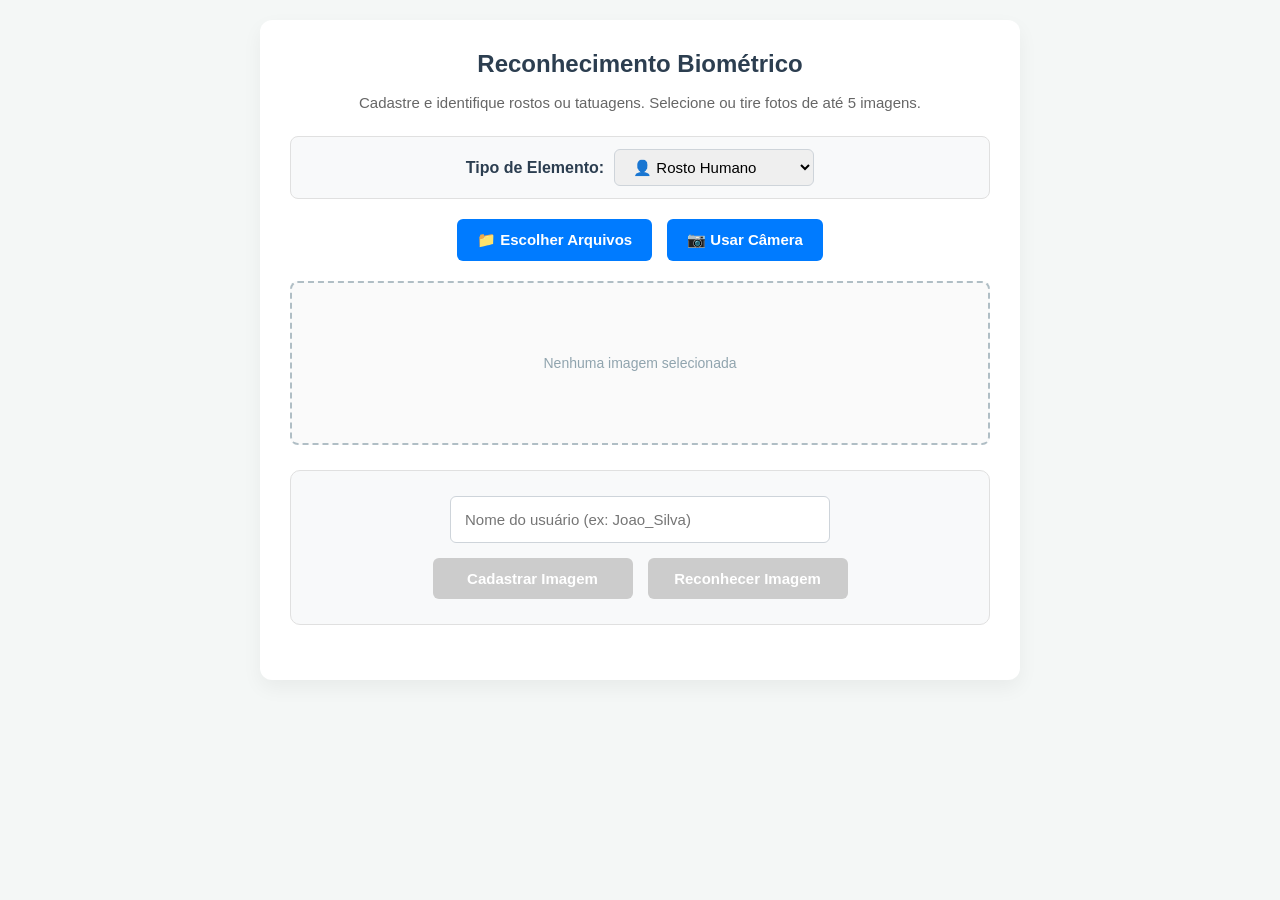
==== index.html @ 61e36433 "Update index.html" ====
<!DOCTYPE html>
<html lang="pt-BR">
<head>
    <meta charset="UTF-8">
    <meta name="viewport" content="width=device-width, initial-scale=1.0">
    <title>Sistema Biométrico Multimodal</title>
    <style>
        :root {
            --bg-color: #f4f7f6;
            --card-bg: #ffffff;
            --primary-color: #007BFF;
            --primary-hover: #0056b3;
            --success-color: #28a745;
            --success-hover: #218838;
            --info-color: #17a2b8;
            --info-hover: #138496;
            --text-color: #333333;
            --border-color: #e0e0e0;
        }

        body {
            font-family: 'Segoe UI', Tahoma, Geneva, Verdana, sans-serif;
            background-color: var(--bg-color);
            color: var(--text-color);
            margin: 0;
            padding: 20px;
            display: flex;
            justify-content: center;
        }

        .main-container {
            background-color: var(--card-bg);
            max-width: 700px;
            width: 100%;
            padding: 30px;
            border-radius: 12px;
            box-shadow: 0 8px 20px rgba(0,0,0,0.05);
            text-align: center;
        }

        h1 {
            margin-top: 0;
            color: #2c3e50;
            font-size: 24px;
        }

        .subtitle {
            color: #666;
            margin-bottom: 25px;
            font-size: 15px;
        }

        .seletor-container {
            margin-bottom: 20px;
            background-color: #f8f9fa;
            padding: 12px;
            border-radius: 8px;
            border: 1px solid var(--border-color);
            display: flex;
            align-items: center;
            justify-content: center;
            gap: 10px;
        }

        .seletor-container label {
            font-weight: 600;
            color: #2c3e50;
        }

        #selectTipo {
            padding: 8px 14px;
            font-size: 15px;
            border-radius: 6px;
            border: 1px solid #ced4da;
            outline: none;
            cursor: pointer;
        }

        .botoes-container {
            margin: 20px 0;
            display: flex;
            justify-content: center;
            gap: 15px;
        }

        #previewContainer {
            margin: 20px 0;
            min-height: 120px;
            display: flex;
            flex-wrap: wrap; 
            justify-content: center;
            align-items: center;
            gap: 15px; 
            border: 2px dashed #b0bec5;
            border-radius: 8px;
            padding: 20px;
            background-color: #fafafa;
            transition: all 0.3s ease;
        }

        #textoPreview {
            color: #90a4ae;
            font-size: 14px;
        }

        .preview-wrapper {
            position: relative;
            display: inline-block;
        }

        .preview-img {
            width: 100px;
            height: 100px;
            object-fit: cover;
            border-radius: 8px;
            box-shadow: 0 4px 8px rgba(0,0,0,0.1);
            border: 2px solid white;
        }

        .btn-remover {
            position: absolute;
            top: -10px;
            right: -10px;
            background-color: #e74c3c;
            color: white;
            border: none;
            border-radius: 50%;
            width: 26px;
            height: 26px;
            cursor: pointer;
            font-weight: bold;
            font-size: 12px;
            display: flex;
            align-items: center;
            justify-content: center;
            box-shadow: 0 2px 5px rgba(0,0,0,0.2);
            transition: transform 0.2s;
        }

        .btn-remover:hover {
            transform: scale(1.1);
            background-color: #c0392b;
        }

        button {
            padding: 12px 20px;
            font-size: 15px;
            font-weight: 600;
            cursor: pointer;
            border: none;
            border-radius: 6px;
            transition: background-color 0.3s, transform 0.1s;
        }

        button:active {
            transform: translateY(1px);
        }

        button:disabled {
            background-color: #cccccc !important;
            cursor: not-allowed;
            transform: none;
            box-shadow: none;
        }

        .btn-estilizado, .btn-primario {
            background-color: var(--primary-color);
            color: white;
        }

        .btn-estilizado:hover, .btn-primario:hover {
            background-color: var(--primary-hover);
        }

        .btn-secundario {
            background-color: #95a5a6;
            color: white;
        }

        .btn-secundario:hover {
            background-color: #7f8c8d;
        }

        .acoes-container {
            margin: 25px 0;
            display: flex;
            flex-direction: column;
            align-items: center;
            gap: 15px;
            background-color: #f8f9fa;
            padding: 25px;
            border-radius: 10px;
            border: 1px solid var(--border-color);
        }

        #inputIdentificador {
            padding: 14px;
            font-size: 15px;
            border: 1px solid #ced4da;
            border-radius: 6px;
            width: 90%;
            max-width: 350px;
            outline: none;
            transition: border-color 0.2s;
        }

        #inputIdentificador:focus {
            border-color: var(--primary-color);
            box-shadow: 0 0 0 3px rgba(0, 123, 255, 0.1);
        }

        .botoes-acao {
            display: flex;
            gap: 15px;
            width: 100%;
            justify-content: center;
            flex-wrap: wrap;
        }

        .btn-cadastrar {
            background-color: var(--success-color);
            color: white;
            flex: 1;
            min-width: 160px;
            max-width: 200px;
        }

        .btn-cadastrar:hover:not(:disabled) {
            background-color: var(--success-hover);
        }

        .btn-analisar {
            background-color: var(--info-color);
            color: white;
            flex: 1;
            min-width: 160px;
            max-width: 200px;
        }

        .btn-analisar:hover:not(:disabled) {
            background-color: var(--info-hover);
        }

        .card-hidden {
            display: none !important;
        }

        #cameraContainer {
            margin: 20px auto;
            border: 1px solid var(--border-color);
            padding: 15px;
            border-radius: 10px;
            background-color: #fff;
            box-shadow: 0 4px 12px rgba(0,0,0,0.05);
        }

        #videoElement {
            width: 100%;
            max-width: 450px;
            border-radius: 8px;
            background-color: #000;
        }

        .camera-actions {
            margin-top: 15px;
            display: flex;
            gap: 10px;
            justify-content: center;
        }

        #resultado {
            margin-top: 25px;
            text-align: left; 
            display: flex;
            flex-direction: column;
            gap: 12px;
        }

        .loading-text {
            text-align: center;
            color: var(--primary-color);
            font-weight: bold;
            animation: pulse 1.5s infinite;
        }

        @keyframes pulse {
            0% { opacity: 0.6; }
            50% { opacity: 1; }
            100% { opacity: 0.6; }
        }

        .resultado-item {
            padding: 16px;
            border-radius: 8px;
            border: 1px solid var(--border-color);
            background-color: #fff;
            box-shadow: 0 2px 4px rgba(0,0,0,0.02);
            font-size: 14px;
            line-height: 1.5;
        }

        .resultado-header {
            font-weight: bold;
            font-size: 15px;
            margin-bottom: 8px;
            padding-bottom: 8px;
            border-bottom: 1px solid rgba(0,0,0,0.05);
        }

        .highlight-text {
            background-color: #e9ecef;
            padding: 2px 6px;
            border-radius: 4px;
            font-family: monospace;
            font-weight: bold;
            color: #2c3e50;
        }

        .sucesso { 
            background-color: #f2fdf4; 
            border-left: 6px solid var(--success-color); 
        }

        .sucesso .resultado-header { color: var(--success-color); }

        .falha { 
            background-color: #fffcf2; 
            border-left: 6px solid #ffc107; 
        }

        .falha .resultado-header { color: #d39e00; }

        .erro { 
            background-color: #fff5f5; 
            border-left: 6px solid #e74c3c; 
        }

        .erro .resultado-header { color: #c0392b; }
    </style>
</head>
<body>
    <div class="main-container">
        <h1>Reconhecimento Biométrico</h1>
        <p class="subtitle">Cadastre e identifique rostos ou tatuagens. Selecione ou tire fotos de até 5 imagens.</p>
        
        <div class="seletor-container">
            <label for="selectTipo">Tipo de Elemento:</label>
            <select id="selectTipo">
                <option value="rosto">👤 Rosto Humano</option>
                <option value="tatuagem">🎨 Tatuagem / Padrão</option>
            </select>
        </div>

        <input type="file" id="imagemInput" accept="image/*" multiple style="display: none;">
        
        <div class="botoes-container">
            <button class="btn-estilizado" onclick="document.getElementById('imagemInput').click()">
                📁 Escolher Arquivos
            </button>
            <button id="btnAbrirCamera" class="btn-estilizado">
                📷 Usar Câmera
            </button>
        </div>

        <div id="cameraContainer" class="card-hidden">
            <video id="videoElement" autoplay playsinline></video>
            <div class="camera-actions">
                <button id="btnCapturar" class="btn-primario">Tirar Foto</button>
                <button id="btnFecharCamera" class="btn-secundario">Cancelar</button>
            </div>
            <canvas id="canvasElement" style="display: none;"></canvas>
        </div>
        
        <div id="previewContainer">
            <span id="textoPreview">Nenhuma imagem selecionada</span>
        </div>
        
        <div class="acoes-container">
            <input type="text" id="inputIdentificador" placeholder="Nome do usuário (ex: Joao_Silva)">
            <div class="botoes-acao">
                <button id="btnCadastrar" class="btn-cadastrar">Cadastrar Imagem</button>
                <button id="btnAnalisar" class="btn-analisar">Reconhecer Imagem</button>
            </div>
        </div>

        <div id="resultado"></div>
    </div>

    <script>
        const BASE_URL = 'https://panoramic-figure-mushroom.ngrok-free.dev';

        const imagemInput = document.getElementById('imagemInput');
        const previewContainer = document.getElementById('previewContainer');
        const btnAnalisar = document.getElementById('btnAnalisar');
        const btnCadastrar = document.getElementById('btnCadastrar');
        const inputIdentificador = document.getElementById('inputIdentificador');
        const resultadoContainer = document.getElementById('resultado');
        const selectTipo = document.getElementById('selectTipo');

        const cameraContainer = document.getElementById('cameraContainer');
        const videoElement = document.getElementById('videoElement');
        const canvasElement = document.getElementById('canvasElement');
        const btnAbrirCamera = document.getElementById('btnAbrirCamera');
        const btnCapturar = document.getElementById('btnCapturar');
        const btnFecharCamera = document.getElementById('btnFecharCamera');

        let imagensSelecionadas = [];
        let streamDeVideo = null;
        const LIMITE_IMAGENS = 5;

        imagemInput.addEventListener('change', (evento) => {
            const arquivos = Array.from(evento.target.files);
            adicionarImagens(arquivos);
            imagemInput.value = ''; 
        });

        function adicionarImagens(novosArquivos) {
            if (imagensSelecionadas.length + novosArquivos.length > LIMITE_IMAGENS) {
                alert(`Você só pode enviar até ${LIMITE_IMAGENS} imagens no total.`);
                const vagasRestantes = LIMITE_IMAGENS - imagensSelecionadas.length;
                novosArquivos = novosArquivos.slice(0, vagasRestantes);
            }
            imagensSelecionadas = [...imagensSelecionadas, ...novosArquivos];
            atualizarInterface();
        }

        if (btnAbrirCamera) {
            btnAbrirCamera.addEventListener('click', async () => {
                try {
                    streamDeVideo = await navigator.mediaDevices.getUserMedia({ video: { facingMode: 'environment' } });
                    videoElement.srcObject = streamDeVideo;
                    cameraContainer.classList.remove('card-hidden');
                    btnAbrirCamera.disabled = true;
                } catch (erro) {
                    alert("Erro ao acessar a câmera. Verifique as permissões do navegador.");
                    console.error(erro);
                }
            });
        }

        if (btnFecharCamera) {
            btnFecharCamera.addEventListener('click', fecharCamera);
        }

        function fecharCamera() {
            if (streamDeVideo) {
                streamDeVideo.getTracks().forEach(track => track.stop());
            }
            cameraContainer.classList.add('card-hidden');
            btnAbrirCamera.disabled = false;
        }

        if (btnCapturar) {
            btnCapturar.addEventListener('click', () => {
                canvasElement.width = videoElement.videoWidth;
                canvasElement.height = videoElement.videoHeight;
                const contexto = canvasElement.getContext('2d');
                contexto.drawImage(videoElement, 0, 0, canvasElement.width, canvasElement.height);
                
                canvasElement.toBlob((blob) => {
                    const arquivoCamera = new File([blob], `foto_camera_${Date.now()}.jpg`, { type: 'image/jpeg' });
                    adicionarImagens([arquivoCamera]);
                    fecharCamera();
                }, 'image/jpeg', 0.9);
            });
        }

        function atualizarInterface() {
            if (imagensSelecionadas.length === 0) {
                previewContainer.innerHTML = '<span id="textoPreview">Nenhuma imagem selecionada</span>';
                btnAnalisar.disabled = true;
                btnCadastrar.disabled = true;
                return;
            }

            btnAnalisar.disabled = false;
            btnCadastrar.disabled = false;
            previewContainer.innerHTML = ''; 
            
            imagensSelecionadas.forEach((arquivo, index) => {
                const wrapper = document.createElement('div');
                wrapper.className = 'preview-wrapper';

                const img = document.createElement('img');
                img.src = URL.createObjectURL(arquivo);
                img.className = 'preview-img';

                const btnRemover = document.createElement('button');
                btnRemover.innerHTML = '✕';
                btnRemover.className = 'btn-remover';
                btnRemover.onclick = () => {
                    imagensSelecionadas.splice(index, 1);
                    atualizarInterface();
                };

                wrapper.appendChild(img);
                wrapper.appendChild(btnRemover);
                previewContainer.appendChild(wrapper);
            });
        }

        function renderizarResultados(dados, acao) {
            resultadoContainer.innerHTML = "";
            dados.resultados.forEach(res => {
                const divItem = document.createElement('div');
                divItem.classList.add('resultado-item');

                if (res.status === "sucesso") {
                    divItem.classList.add('sucesso');
                    if (acao === 'reconhecer') {
                        divItem.innerHTML = `
                            <div class="resultado-header">✅ Elemento Identificado</div>
                            <strong>Arquivo:</strong> ${res.arquivo} <br>
                            <strong>Usuário Correspondente:</strong> <span class="highlight-text">${res.nome_identificado}</span> <br>
                            <small>Métrica de Distância: <strong>${res.distancia.toFixed(4)}</strong> (valores menores indicam maior confiança)</small>
                        `;
                    } else {
                        divItem.innerHTML = `
                            <div class="resultado-header">✅ Cadastro Concluído</div>
                            <strong>Arquivo:</strong> ${res.arquivo} <br>
                            <strong>Status:</strong> ${res.mensagem}
                        `;
                    }
                } else if (res.status === "erro") {
                    divItem.classList.add('erro');
                    divItem.innerHTML = `
                        <div class="resultado-header">⚠️ Erro Operacional</div>
                        <strong>Arquivo:</strong> ${res.arquivo} <br>
                        <strong>Detalhe:</strong> ${res.mensagem}
                    `;
                } else {
                    divItem.classList.add('falha');
                    const razao = res.mensagem || "Nenhuma correspondência biométrica encontrada.";
                    divItem.innerHTML = `
                        <div class="resultado-header">❓ Desconhecido</div>
                        <strong>Arquivo:</strong> ${res.arquivo} <br>
                        <strong>Resultado:</strong> ${razao}
                    `;
                }

                resultadoContainer.appendChild(divItem);
            });
        }

        btnCadastrar.addEventListener('click', async () => {
            const identificador = inputIdentificador.value.trim();
            if (!identificador) {
                alert("Por favor, digite um nome para cadastrar!");
                inputIdentificador.focus();
                return;
            }

            const tipo = selectTipo.value;
            const endpoint = tipo === 'rosto' ? '/api/cadastrar' : '/api/cadastrar-tatuagem';

            btnCadastrar.disabled = true;
            btnAnalisar.disabled = true;
            btnCadastrar.innerText = "Cadastrando...";
            resultadoContainer.innerHTML = `<p class='loading-text'>Cadastrando elemento (${tipo})... por favor, aguarde.</p>`;

            const formData = new FormData();
            formData.append('nome', identificador);
            imagensSelecionadas.forEach(arquivo => formData.append('files', arquivo));

            try {
                const resposta = await fetch(`${BASE_URL}${endpoint}`, { 
                    method: 'POST', 
                    body: formData,
                    headers: { 'ngrok-skip-browser-warning': 'true' }
                });

                if (!resposta.ok) {
                    const erroJson = await resposta.json().catch(() => null);
                    throw new Error(erroJson?.detail || "Erro na resposta do servidor");
                }

                const dados = await resposta.json();
                renderizarResultados(dados, 'cadastrar');
                
                inputIdentificador.value = '';
                imagensSelecionadas = [];
                atualizarInterface();

            } catch (erro) {
                console.error(erro);
                resultadoContainer.innerHTML = `<div class="resultado-item erro">❌ Erro de conexão: ${erro.message}</div>`;
            } finally {
                btnCadastrar.innerText = "Cadastrar Imagem";
                atualizarInterface(); 
            }
        });

        btnAnalisar.addEventListener('click', async () => {
            const tipo = selectTipo.value;
            const endpoint = tipo === 'rosto' ? '/api/reconhecer' : '/api/reconhecer-tatuagem';

            btnAnalisar.disabled = true;
            btnCadastrar.disabled = true;
            btnAnalisar.innerText = "Processando...";
            resultadoContainer.innerHTML = `<p class='loading-text'>Analisando características de ${tipo}... aguarde.</p>`;

            const formData = new FormData();
            imagensSelecionadas.forEach(arquivo => formData.append('files', arquivo));

            try {
                const resposta = await fetch(`${BASE_URL}${endpoint}`, { 
                    method: 'POST', 
                    body: formData,
                    headers: { 'ngrok-skip-browser-warning': 'true' }
                });

                if (!resposta.ok) {
                    const erroJson = await resposta.json().catch(() => null);
                    throw new Error(erroJson?.detail || "Erro na resposta do servidor");
                }

                const dados = await resposta.json();
                renderizarResultados(dados, 'reconhecer');

            } catch (erro) {
                console.error(erro);
                resultadoContainer.innerHTML = `<div class="resultado-item erro">❌ Erro de conexão: ${erro.message}</div>`;
            } finally {
                btnAnalisar.innerText = "Reconhecer Imagem";
                atualizarInterface(); 
            }
        });

        atualizarInterface();
    </script>
</body>
</html>
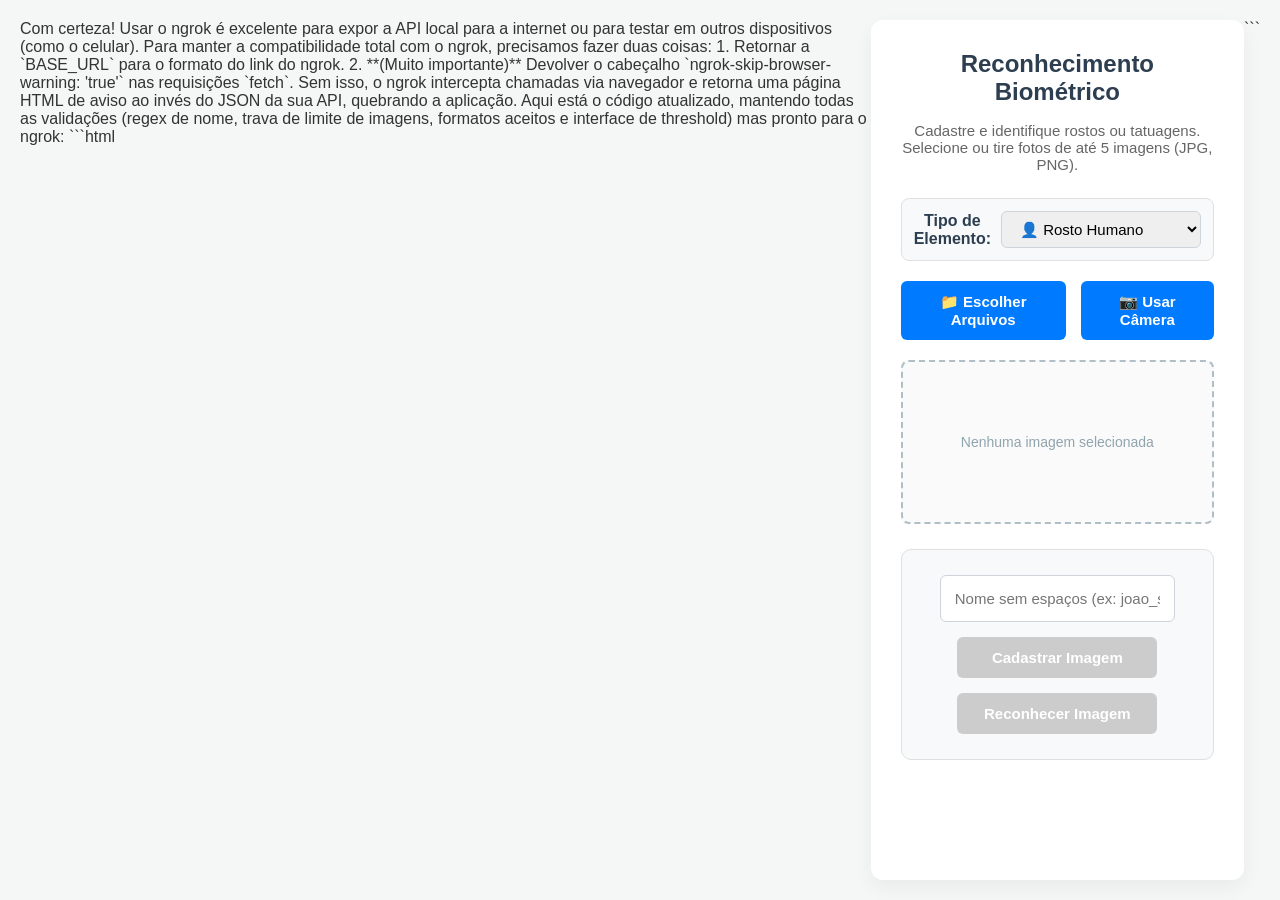
==== commit 89eb85cb: "Update index.html" ====
--- a/index.html
+++ b/index.html
@@ -1,9 +1,20 @@
+Com certeza! Usar o ngrok é excelente para expor a API local para a internet ou para testar em outros dispositivos (como o celular).
+
+Para manter a compatibilidade total com o ngrok, precisamos fazer duas coisas:
+
+1. Retornar a `BASE_URL` para o formato do link do ngrok.
+2. **(Muito importante)** Devolver o cabeçalho `ngrok-skip-browser-warning: 'true'` nas requisições `fetch`. Sem isso, o ngrok intercepta chamadas via navegador e retorna uma página HTML de aviso ao invés do JSON da sua API, quebrando a aplicação.
+
+Aqui está o código atualizado, mantendo todas as validações (regex de nome, trava de limite de imagens, formatos aceitos e interface de threshold) mas pronto para o ngrok:
+
+```html
 <!DOCTYPE html>
 <html lang="pt-BR">
 <head>
     <meta charset="UTF-8">
     <meta name="viewport" content="width=device-width, initial-scale=1.0">
     <title>Sistema Biométrico Multimodal</title>
+    <link rel="stylesheet" href="https://cdnjs.cloudflare.com/ajax/libs/cropperjs/1.6.2/cropper.min.css">
     <style>
         :root {
             --bg-color: #f4f7f6;
@@ -336,12 +347,67 @@
         }
 
         .erro .resultado-header { color: #c0392b; }
+
+        /* Estilos da Janela Modal de Recorte */
+        .cropper-modal-overlay {
+            display: none;
+            position: fixed;
+            top: 0;
+            left: 0;
+            width: 100%;
+            height: 100%;
+            background-color: rgba(0, 0, 0, 0.85);
+            z-index: 2000;
+            justify-content: center;
+            align-items: center;
+            padding: 15px;
+            box-sizing: border-box;
+        }
+
+        .cropper-modal-content {
+            background-color: #fff;
+            padding: 20px;
+            border-radius: 12px;
+            max-width: 550px;
+            width: 100%;
+            display: flex;
+            flex-direction: column;
+            gap: 15px;
+            box-shadow: 0 10px 30px rgba(0,0,0,0.3);
+        }
+
+        .cropper-modal-header {
+            font-size: 18px;
+            font-weight: bold;
+            color: #2c3e50;
+            margin: 0;
+            text-align: left;
+        }
+
+        .cropper-area-wrapper {
+            width: 100%;
+            height: 320px;
+            background-color: #f0f0f0;
+            overflow: hidden;
+            border-radius: 6px;
+        }
+
+        .cropper-area-wrapper img {
+            max-width: 100%;
+            display: block;
+        }
+
+        .cropper-modal-actions {
+            display: flex;
+            gap: 12px;
+            justify-content: flex-end;
+        }
     </style>
 </head>
 <body>
     <div class="main-container">
         <h1>Reconhecimento Biométrico</h1>
-        <p class="subtitle">Cadastre e identifique rostos ou tatuagens. Selecione ou tire fotos de até 5 imagens.</p>
+        <p class="subtitle">Cadastre e identifique rostos ou tatuagens. Selecione ou tire fotos de até 5 imagens (JPG, PNG).</p>
         
         <div class="seletor-container">
             <label for="selectTipo">Tipo de Elemento:</label>
@@ -351,7 +417,7 @@
             </select>
         </div>
 
-        <input type="file" id="imagemInput" accept="image/*" multiple style="display: none;">
+        <input type="file" id="imagemInput" accept=".jpg, .jpeg, .png" multiple style="display: none;">
         
         <div class="botoes-container">
             <button class="btn-estilizado" onclick="document.getElementById('imagemInput').click()">
@@ -376,7 +442,7 @@
         </div>
         
         <div class="acoes-container">
-            <input type="text" id="inputIdentificador" placeholder="Nome do usuário (ex: Joao_Silva)">
+            <input type="text" id="inputIdentificador" placeholder="Nome sem espaços (ex: joao_silva)">
             <div class="botoes-acao">
                 <button id="btnCadastrar" class="btn-cadastrar">Cadastrar Imagem</button>
                 <button id="btnAnalisar" class="btn-analisar">Reconhecer Imagem</button>
@@ -386,7 +452,25 @@
         <div id="resultado"></div>
     </div>
 
+    <div id="cropperModal" class="cropper-modal-overlay">
+        <div class="cropper-modal-content">
+            <p class="cropper-modal-header">Recortar Região de Interesse</p>
+            <small style="color: #7f8c8d; text-align: left; margin-top: -10px;">
+                Isole a tatuagem ou o rosto eliminando o fundo para melhor assertividade do algoritmo.
+            </small>
+            <div class="cropper-area-wrapper">
+                <img id="cropperImage" src="" alt="Imagem para recortar">
+            </div>
+            <div class="cropper-modal-actions">
+                <button id="btnCancelarRecorte" class="btn-secundario" style="padding: 10px 16px; font-size: 14px;">Ignorar / Cancelar</button>
+                <button id="btnConfirmarRecorte" class="btn-primario" style="padding: 10px 16px; font-size: 14px;">Confirmar Recorte</button>
+            </div>
+        </div>
+    </div>
+
+    <script src="https://cdnjs.cloudflare.com/ajax/libs/cropperjs/1.6.2/cropper.min.js"></script>
     <script>
+        // Mantenha seu link ngrok aqui
         const BASE_URL = 'https://panoramic-figure-mushroom.ngrok-free.dev';
 
         const imagemInput = document.getElementById('imagemInput');
@@ -404,24 +488,104 @@
         const btnCapturar = document.getElementById('btnCapturar');
         const btnFecharCamera = document.getElementById('btnFecharCamera');
 
+        const cropperModal = document.getElementById('cropperModal');
+        const cropperImage = document.getElementById('cropperImage');
+        const btnCancelarRecorte = document.getElementById('btnCancelarRecorte');
+        const btnConfirmarRecorte = document.getElementById('btnConfirmarRecorte');
+
         let imagensSelecionadas = [];
+        let filaArquivosParaCortar = [];
+        let arquivoAtualSendoCortado = null;
+        let cropperInstance = null;
         let streamDeVideo = null;
         const LIMITE_IMAGENS = 5;
 
         imagemInput.addEventListener('change', (evento) => {
-            const arquivos = Array.from(evento.target.files);
-            adicionarImagens(arquivos);
+            const arquivosPermitidos = Array.from(evento.target.files).filter(file => 
+                ['image/jpeg', 'image/jpg', 'image/png'].includes(file.type)
+            );
+            
+            if (arquivosPermitidos.length < evento.target.files.length) {
+                alert("Alguns arquivos foram ignorados. Envie apenas formatos JPG, JPEG ou PNG.");
+            }
+
+            adicionarImagensFila(arquivosPermitidos);
             imagemInput.value = ''; 
         });
 
-        function adicionarImagens(novosArquivos) {
+        function adicionarImagensFila(novosArquivos) {
             if (imagensSelecionadas.length + novosArquivos.length > LIMITE_IMAGENS) {
-                alert(`Você só pode enviar até ${LIMITE_IMAGENS} imagens no total.`);
+                alert(`Conforme documentação da API, o limite é de ${LIMITE_IMAGENS} imagens por requisição.`);
                 const vagasRestantes = LIMITE_IMAGENS - imagensSelecionadas.length;
                 novosArquivos = novosArquivos.slice(0, vagasRestantes);
             }
-            imagensSelecionadas = [...imagensSelecionadas, ...novosArquivos];
-            atualizarInterface();
+            filaArquivosParaCortar = [...filaArquivosParaCortar, ...novosArquivos];
+            processarProximaImagemFila();
+        }
+
+        function processarProximaImagemFila() {
+            if (filaArquivosParaCortar.length === 0) return;
+
+            if (imagensSelecionadas.length >= LIMITE_IMAGENS) {
+                filaArquivosParaCortar = [];
+                return;
+            }
+
+            arquivoAtualSendoCortado = filaArquivosParaCortar.shift();
+            const urlTemporaria = URL.createObjectURL(arquivoAtualSendoCortado);
+            
+            cropperImage.onload = () => {
+                if (cropperInstance) cropperInstance.destroy();
+                
+                cropperInstance = new Cropper(cropperImage, {
+                    viewMode: 1,
+                    autoCropArea: 0.85,
+                    responsive: true,
+                    restore: false,
+                    checkCrossOrigin: false,
+                    aspectRatio: NaN
+                });
+            };
+
+            cropperImage.src = urlTemporaria;
+            cropperModal.style.display = 'flex';
+        }
+
+        btnConfirmarRecorte.addEventListener('click', () => {
+            if (!cropperInstance) return;
+
+            const canvasCortado = cropperInstance.getCroppedCanvas({
+                maxWidth: 1024,
+                maxHeight: 1024
+            });
+
+            canvasCortado.toBlob((blob) => {
+                const nomeFinal = `recortado_${Date.now()}_${arquivoAtualSendoCortado.name || 'foto.jpg'}`;
+                const arquivoRecortado = new File([blob], nomeFinal, { type: 'image/jpeg' });
+                
+                imagensSelecionadas.push(arquivoRecortado);
+                atualizarInterface();
+                fecharModalRecorte();
+                processarProximaImagemFila();
+            }, 'image/jpeg', 0.9);
+        });
+
+        btnCancelarRecorte.addEventListener('click', () => {
+            fecharModalRecorte();
+            processarProximaImagemFila();
+        });
+
+        function fecharModalRecorte() {
+            cropperModal.style.display = 'none';
+            if (cropperInstance) {
+                cropperInstance.destroy();
+                cropperInstance = null;
+            }
+            if (cropperImage.src) {
+                URL.revokeObjectURL(cropperImage.src);
+                cropperImage.src = '';
+            }
+            arquivoAtualSendoCortado = null;
         }
 
         if (btnAbrirCamera) {
@@ -459,7 +623,7 @@
                 
                 canvasElement.toBlob((blob) => {
                     const arquivoCamera = new File([blob], `foto_camera_${Date.now()}.jpg`, { type: 'image/jpeg' });
-                    adicionarImagens([arquivoCamera]);
+                    adicionarImagensFila([arquivoCamera]);
                     fecharCamera();
                 }, 'image/jpeg', 0.9);
             });
@@ -501,6 +665,9 @@
 
         function renderizarResultados(dados, acao) {
             resultadoContainer.innerHTML = "";
+            const tipoSelecionado = selectTipo.value;
+            const limiteDistancia = tipoSelecionado === 'rosto' ? '0.68' : '0.40';
+
             dados.resultados.forEach(res => {
                 const divItem = document.createElement('div');
                 divItem.classList.add('resultado-item');
@@ -512,13 +679,13 @@
                             <div class="resultado-header">✅ Elemento Identificado</div>
                             <strong>Arquivo:</strong> ${res.arquivo} <br>
                             <strong>Usuário Correspondente:</strong> <span class="highlight-text">${res.nome_identificado}</span> <br>
-                            <small>Métrica de Distância: <strong>${res.distancia.toFixed(4)}</strong> (valores menores indicam maior confiança)</small>
+                            <small>Métrica de Distância: <strong>${res.distancia.toFixed(4)}</strong> (Limiar da API: ${limiteDistancia})</small>
                         `;
                     } else {
                         divItem.innerHTML = `
                             <div class="resultado-header">✅ Cadastro Concluído</div>
                             <strong>Arquivo:</strong> ${res.arquivo} <br>
-                            <strong>Status:</strong> ${res.mensagem}
+                            <strong>Status:</strong> ${res.mensagem || 'Salvo no banco de dados com sucesso.'}
                         `;
                     }
                 } else if (res.status === "erro") {
@@ -530,9 +697,9 @@
                     `;
                 } else {
                     divItem.classList.add('falha');
-                    const razao = res.mensagem || "Nenhuma correspondência biométrica encontrada.";
+                    const razao = res.mensagem || "Sem correspondência no banco vetorial.";
                     divItem.innerHTML = `
-                        <div class="resultado-header">❓ Desconhecido</div>
+                        <div class="resultado-header">❓ Não Reconhecido</div>
                         <strong>Arquivo:</strong> ${res.arquivo} <br>
                         <strong>Resultado:</strong> ${razao}
                     `;
@@ -544,8 +711,9 @@
 
         btnCadastrar.addEventListener('click', async () => {
             const identificador = inputIdentificador.value.trim();
-            if (!identificador) {
-                alert("Por favor, digite um nome para cadastrar!");
+            
+            if (!identificador || !/^[a-zA-Z0-9_]+$/.test(identificador)) {
+                alert("Por favor, digite um nome válido (apenas letras, números e underscores, sem espaços)!");
                 inputIdentificador.focus();
                 return;
             }
@@ -563,6 +731,7 @@
             imagensSelecionadas.forEach(arquivo => formData.append('files', arquivo));
 
             try {
+                // Header ngrok-skip-browser-warning readicionado para evitar bloqueio do ngrok
                 const resposta = await fetch(`${BASE_URL}${endpoint}`, { 
                     method: 'POST', 
                     body: formData,
@@ -571,7 +740,7 @@
 
                 if (!resposta.ok) {
                     const erroJson = await resposta.json().catch(() => null);
-                    throw new Error(erroJson?.detail || "Erro na resposta do servidor");
+                    throw new Error(erroJson?.detail || `Erro HTTP ${resposta.status}`);
                 }
 
                 const dados = await resposta.json();
@@ -597,12 +766,13 @@
             btnAnalisar.disabled = true;
             btnCadastrar.disabled = true;
             btnAnalisar.innerText = "Processando...";
-            resultadoContainer.innerHTML = `<p class='loading-text'>Analisando características de ${tipo}... aguarde.</p>`;
+            resultadoContainer.innerHTML = `<p class='loading-text'>Analisando características de ${tipo} no ChromaDB... aguarde.</p>`;
 
             const formData = new FormData();
             imagensSelecionadas.forEach(arquivo => formData.append('files', arquivo));
 
             try {
+                // Header ngrok-skip-browser-warning readicionado para evitar bloqueio do ngrok
                 const resposta = await fetch(`${BASE_URL}${endpoint}`, { 
                     method: 'POST', 
                     body: formData,
@@ -611,7 +781,7 @@
 
                 if (!resposta.ok) {
                     const erroJson = await resposta.json().catch(() => null);
-                    throw new Error(erroJson?.detail || "Erro na resposta do servidor");
+                    throw new Error(erroJson?.detail || `Erro HTTP ${resposta.status}`);
                 }
 
                 const dados = await resposta.json();
@@ -630,3 +800,5 @@
     </script>
 </body>
 </html>
+
+```
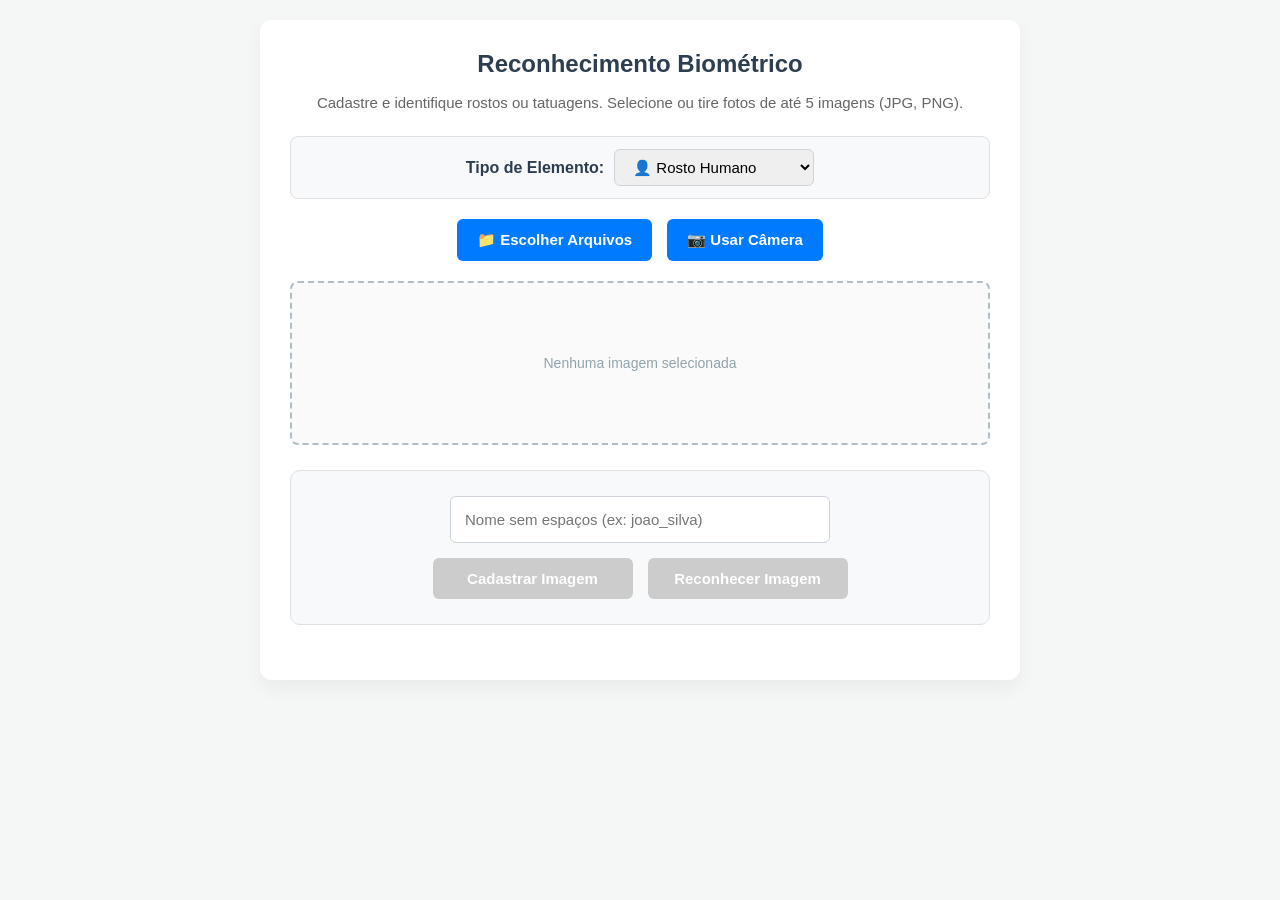
==== commit 7aed65fc: "Update index.html" ====
--- a/index.html
+++ b/index.html
@@ -1,13 +1,3 @@
-Com certeza! Usar o ngrok é excelente para expor a API local para a internet ou para testar em outros dispositivos (como o celular).
-
-Para manter a compatibilidade total com o ngrok, precisamos fazer duas coisas:
-
-1. Retornar a `BASE_URL` para o formato do link do ngrok.
-2. **(Muito importante)** Devolver o cabeçalho `ngrok-skip-browser-warning: 'true'` nas requisições `fetch`. Sem isso, o ngrok intercepta chamadas via navegador e retorna uma página HTML de aviso ao invés do JSON da sua API, quebrando a aplicação.
-
-Aqui está o código atualizado, mantendo todas as validações (regex de nome, trava de limite de imagens, formatos aceitos e interface de threshold) mas pronto para o ngrok:
-
-```html
 <!DOCTYPE html>
 <html lang="pt-BR">
 <head>
@@ -800,5 +790,3 @@
     </script>
 </body>
 </html>
-
-```
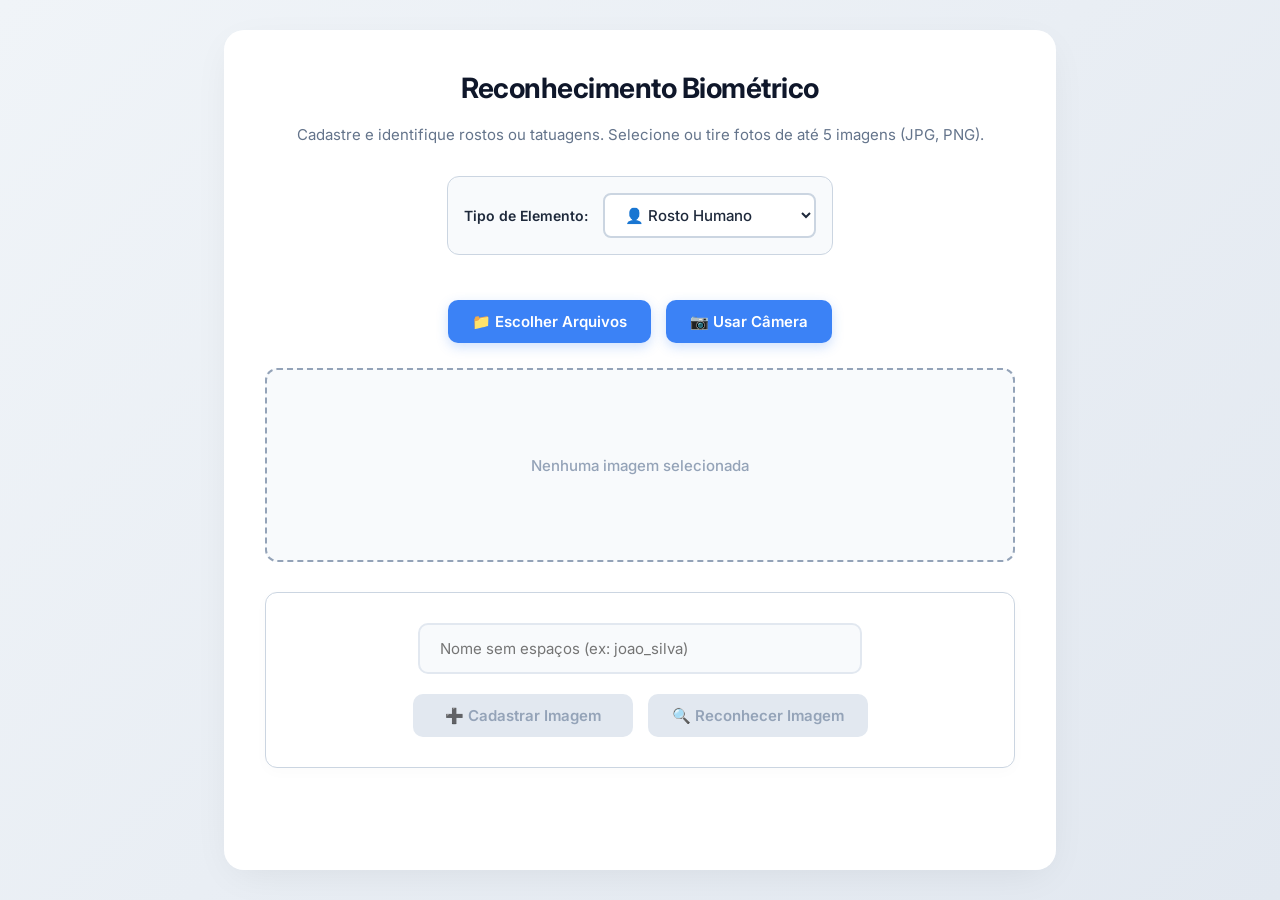
==== commit 9fa523e2: "Update index.html" ====
--- a/index.html
+++ b/index.html
@@ -4,77 +4,105 @@
     <meta charset="UTF-8">
     <meta name="viewport" content="width=device-width, initial-scale=1.0">
     <title>Sistema Biométrico Multimodal</title>
+    <link rel="preconnect" href="https://fonts.googleapis.com">
+    <link rel="preconnect" href="https://fonts.gstatic.com" crossorigin>
+    <link href="https://fonts.googleapis.com/css2?family=Inter:wght@400;500;600;700&display=swap" rel="stylesheet">
     <link rel="stylesheet" href="https://cdnjs.cloudflare.com/ajax/libs/cropperjs/1.6.2/cropper.min.css">
     <style>
         :root {
-            --bg-color: #f4f7f6;
-            --card-bg: #ffffff;
-            --primary-color: #007BFF;
-            --primary-hover: #0056b3;
-            --success-color: #28a745;
-            --success-hover: #218838;
-            --info-color: #17a2b8;
-            --info-hover: #138496;
-            --text-color: #333333;
-            --border-color: #e0e0e0;
+            /* Paleta de Cores Moderna */
+            --bg-gradient: linear-gradient(135deg, #f0f4f8 0%, #e2e8f0 100%);
+            --card-bg: rgba(255, 255, 255, 0.98);
+            --primary-color: #3b82f6; /* Azul moderno */
+            --primary-hover: #2563eb;
+            --success-color: #10b981; /* Verde esmeralda */
+            --success-hover: #059669;
+            --analyze-color: #8b5cf6; /* Roxo vibrante para análise */
+            --analyze-hover: #7c3aed;
+            --text-main: #1e293b;
+            --text-muted: #64748b;
+            --border-color: #cbd5e1;
+            --radius-md: 12px;
+            --radius-lg: 20px;
+            --shadow-soft: 0 10px 40px -10px rgba(0,0,0,0.08);
+            --shadow-hover: 0 14px 45px -10px rgba(0,0,0,0.12);
         }
 
         body {
-            font-family: 'Segoe UI', Tahoma, Geneva, Verdana, sans-serif;
-            background-color: var(--bg-color);
-            color: var(--text-color);
+            font-family: 'Inter', sans-serif;
+            background: var(--bg-gradient);
+            color: var(--text-main);
             margin: 0;
-            padding: 20px;
+            padding: 30px 15px;
             display: flex;
             justify-content: center;
+            min-height: 100vh;
+            box-sizing: border-box;
         }
 
         .main-container {
             background-color: var(--card-bg);
-            max-width: 700px;
+            max-width: 750px;
             width: 100%;
-            padding: 30px;
-            border-radius: 12px;
-            box-shadow: 0 8px 20px rgba(0,0,0,0.05);
+            padding: 40px;
+            border-radius: var(--radius-lg);
+            box-shadow: var(--shadow-soft);
             text-align: center;
+            backdrop-filter: blur(10px);
+            border: 1px solid rgba(255,255,255,0.5);
         }
 
         h1 {
             margin-top: 0;
-            color: #2c3e50;
-            font-size: 24px;
+            color: #0f172a;
+            font-size: 28px;
+            font-weight: 700;
+            letter-spacing: -0.5px;
         }
 
         .subtitle {
-            color: #666;
+            color: var(--text-muted);
+            margin-bottom: 30px;
+            font-size: 15px;
+            line-height: 1.5;
+        }
+
+        .seletor-container {
             margin-bottom: 25px;
-            font-size: 15px;
-        }
-
-        .seletor-container {
-            margin-bottom: 20px;
-            background-color: #f8f9fa;
-            padding: 12px;
-            border-radius: 8px;
+            background-color: #f8fafc;
+            padding: 16px;
+            border-radius: var(--radius-md);
             border: 1px solid var(--border-color);
-            display: flex;
+            display: inline-flex;
             align-items: center;
             justify-content: center;
-            gap: 10px;
+            gap: 15px;
+            width: auto;
         }
 
         .seletor-container label {
             font-weight: 600;
-            color: #2c3e50;
+            color: var(--text-main);
+            font-size: 14px;
         }
 
         #selectTipo {
-            padding: 8px 14px;
+            padding: 10px 16px;
             font-size: 15px;
-            border-radius: 6px;
-            border: 1px solid #ced4da;
+            font-family: 'Inter', sans-serif;
+            font-weight: 500;
+            border-radius: 8px;
+            border: 2px solid var(--border-color);
+            background-color: white;
+            color: var(--text-main);
             outline: none;
             cursor: pointer;
+            transition: all 0.2s ease;
+        }
+
+        #selectTipo:focus {
+            border-color: var(--primary-color);
+            box-shadow: 0 0 0 3px rgba(59, 130, 246, 0.15);
         }
 
         .botoes-container {
@@ -82,132 +110,159 @@
             display: flex;
             justify-content: center;
             gap: 15px;
+            flex-wrap: wrap;
         }
 
         #previewContainer {
-            margin: 20px 0;
-            min-height: 120px;
+            margin: 25px 0;
+            min-height: 140px;
             display: flex;
             flex-wrap: wrap; 
             justify-content: center;
             align-items: center;
             gap: 15px; 
-            border: 2px dashed #b0bec5;
-            border-radius: 8px;
-            padding: 20px;
-            background-color: #fafafa;
+            border: 2px dashed #94a3b8;
+            border-radius: var(--radius-md);
+            padding: 25px;
+            background-color: #f8fafc;
             transition: all 0.3s ease;
         }
 
+        #previewContainer:hover {
+            border-color: var(--primary-color);
+            background-color: #f1f5f9;
+        }
+
         #textoPreview {
-            color: #90a4ae;
-            font-size: 14px;
+            color: #94a3b8;
+            font-size: 15px;
+            font-weight: 500;
         }
 
         .preview-wrapper {
             position: relative;
             display: inline-block;
+            animation: fadeIn 0.3s ease-out;
+        }
+
+        @keyframes fadeIn {
+            from { opacity: 0; transform: scale(0.9); }
+            to { opacity: 1; transform: scale(1); }
         }
 
         .preview-img {
-            width: 100px;
-            height: 100px;
+            width: 110px;
+            height: 110px;
             object-fit: cover;
-            border-radius: 8px;
-            box-shadow: 0 4px 8px rgba(0,0,0,0.1);
-            border: 2px solid white;
+            border-radius: 10px;
+            box-shadow: 0 4px 10px rgba(0,0,0,0.1);
+            border: 3px solid white;
         }
 
         .btn-remover {
             position: absolute;
             top: -10px;
             right: -10px;
-            background-color: #e74c3c;
+            background-color: #ef4444;
             color: white;
             border: none;
             border-radius: 50%;
-            width: 26px;
-            height: 26px;
+            width: 28px;
+            height: 28px;
             cursor: pointer;
             font-weight: bold;
-            font-size: 12px;
+            font-size: 14px;
             display: flex;
             align-items: center;
             justify-content: center;
-            box-shadow: 0 2px 5px rgba(0,0,0,0.2);
-            transition: transform 0.2s;
+            box-shadow: 0 4px 6px rgba(239, 68, 68, 0.3);
+            transition: all 0.2s ease;
         }
 
         .btn-remover:hover {
-            transform: scale(1.1);
-            background-color: #c0392b;
+            transform: scale(1.15);
+            background-color: #dc2626;
         }
 
         button {
-            padding: 12px 20px;
+            padding: 12px 24px;
             font-size: 15px;
+            font-family: 'Inter', sans-serif;
             font-weight: 600;
             cursor: pointer;
             border: none;
-            border-radius: 6px;
-            transition: background-color 0.3s, transform 0.1s;
+            border-radius: 10px;
+            transition: all 0.2s ease;
+            display: inline-flex;
+            align-items: center;
+            justify-content: center;
+            gap: 8px;
         }
 
         button:active {
-            transform: translateY(1px);
+            transform: translateY(2px);
         }
 
         button:disabled {
-            background-color: #cccccc !important;
+            background-color: #e2e8f0 !important;
+            color: #94a3b8 !important;
             cursor: not-allowed;
             transform: none;
-            box-shadow: none;
+            box-shadow: none !important;
         }
 
         .btn-estilizado, .btn-primario {
             background-color: var(--primary-color);
             color: white;
-        }
-
-        .btn-estilizado:hover, .btn-primario:hover {
+            box-shadow: 0 4px 12px rgba(59, 130, 246, 0.25);
+        }
+
+        .btn-estilizado:hover:not(:disabled), .btn-primario:hover:not(:disabled) {
             background-color: var(--primary-hover);
+            box-shadow: 0 6px 16px rgba(59, 130, 246, 0.35);
+            transform: translateY(-1px);
         }
 
         .btn-secundario {
-            background-color: #95a5a6;
-            color: white;
-        }
-
-        .btn-secundario:hover {
-            background-color: #7f8c8d;
+            background-color: #e2e8f0;
+            color: #475569;
+        }
+
+        .btn-secundario:hover:not(:disabled) {
+            background-color: #cbd5e1;
+            color: #1e293b;
         }
 
         .acoes-container {
-            margin: 25px 0;
+            margin: 30px 0;
             display: flex;
             flex-direction: column;
             align-items: center;
-            gap: 15px;
-            background-color: #f8f9fa;
-            padding: 25px;
+            gap: 20px;
+            background-color: white;
+            padding: 30px;
+            border-radius: var(--radius-md);
+            border: 1px solid var(--border-color);
+            box-shadow: 0 4px 15px rgba(0,0,0,0.02);
+        }
+
+        #inputIdentificador {
+            padding: 14px 20px;
+            font-size: 15px;
+            font-family: 'Inter', sans-serif;
+            border: 2px solid #e2e8f0;
             border-radius: 10px;
-            border: 1px solid var(--border-color);
-        }
-
-        #inputIdentificador {
-            padding: 14px;
-            font-size: 15px;
-            border: 1px solid #ced4da;
-            border-radius: 6px;
             width: 90%;
-            max-width: 350px;
+            max-width: 400px;
             outline: none;
-            transition: border-color 0.2s;
+            transition: all 0.2s ease;
+            background-color: #f8fafc;
         }
 
         #inputIdentificador:focus {
             border-color: var(--primary-color);
-            box-shadow: 0 0 0 3px rgba(0, 123, 255, 0.1);
+            background-color: white;
+            box-shadow: 0 0 0 4px rgba(59, 130, 246, 0.1);
         }
 
         .botoes-acao {
@@ -222,24 +277,28 @@
             background-color: var(--success-color);
             color: white;
             flex: 1;
-            min-width: 160px;
-            max-width: 200px;
+            min-width: 180px;
+            max-width: 220px;
+            box-shadow: 0 4px 12px rgba(16, 185, 129, 0.25);
         }
 
         .btn-cadastrar:hover:not(:disabled) {
             background-color: var(--success-hover);
+            box-shadow: 0 6px 16px rgba(16, 185, 129, 0.35);
         }
 
         .btn-analisar {
-            background-color: var(--info-color);
+            background-color: var(--analyze-color);
             color: white;
             flex: 1;
-            min-width: 160px;
-            max-width: 200px;
+            min-width: 180px;
+            max-width: 220px;
+            box-shadow: 0 4px 12px rgba(139, 92, 246, 0.25);
         }
 
         .btn-analisar:hover:not(:disabled) {
-            background-color: var(--info-hover);
+            background-color: var(--analyze-hover);
+            box-shadow: 0 6px 16px rgba(139, 92, 246, 0.35);
         }
 
         .card-hidden {
@@ -248,18 +307,19 @@
 
         #cameraContainer {
             margin: 20px auto;
-            border: 1px solid var(--border-color);
+            border: 2px solid var(--primary-color);
             padding: 15px;
-            border-radius: 10px;
-            background-color: #fff;
-            box-shadow: 0 4px 12px rgba(0,0,0,0.05);
+            border-radius: var(--radius-md);
+            background-color: #f8fafc;
+            box-shadow: 0 8px 25px rgba(59, 130, 246, 0.15);
+            animation: fadeIn 0.3s ease-out;
         }
 
         #videoElement {
             width: 100%;
             max-width: 450px;
             border-radius: 8px;
-            background-color: #000;
+            background-color: #0f172a;
         }
 
         .camera-actions {
@@ -270,73 +330,74 @@
         }
 
         #resultado {
-            margin-top: 25px;
+            margin-top: 30px;
             text-align: left; 
             display: flex;
             flex-direction: column;
-            gap: 12px;
+            gap: 15px;
         }
 
         .loading-text {
             text-align: center;
             color: var(--primary-color);
+            font-weight: 600;
+            font-size: 16px;
+            animation: pulse 1.5s infinite;
+        }
+
+        @keyframes pulse {
+            0% { opacity: 0.5; }
+            50% { opacity: 1; }
+            100% { opacity: 0.5; }
+        }
+
+        .resultado-item {
+            padding: 20px;
+            border-radius: 12px;
+            background-color: #fff;
+            box-shadow: 0 4px 15px rgba(0,0,0,0.03);
+            font-size: 14px;
+            line-height: 1.6;
+            animation: fadeIn 0.4s ease-out;
+            border-left: 6px solid transparent;
+        }
+
+        .resultado-header {
+            font-weight: 700;
+            font-size: 16px;
+            margin-bottom: 12px;
+            padding-bottom: 12px;
+            border-bottom: 1px solid #f1f5f9;
+            display: flex;
+            align-items: center;
+            gap: 8px;
+        }
+
+        .highlight-text {
+            background-color: #f1f5f9;
+            padding: 4px 8px;
+            border-radius: 6px;
+            font-family: monospace;
+            font-size: 15px;
             font-weight: bold;
-            animation: pulse 1.5s infinite;
-        }
-
-        @keyframes pulse {
-            0% { opacity: 0.6; }
-            50% { opacity: 1; }
-            100% { opacity: 0.6; }
-        }
-
-        .resultado-item {
-            padding: 16px;
-            border-radius: 8px;
-            border: 1px solid var(--border-color);
-            background-color: #fff;
-            box-shadow: 0 2px 4px rgba(0,0,0,0.02);
-            font-size: 14px;
-            line-height: 1.5;
-        }
-
-        .resultado-header {
-            font-weight: bold;
-            font-size: 15px;
-            margin-bottom: 8px;
-            padding-bottom: 8px;
-            border-bottom: 1px solid rgba(0,0,0,0.05);
-        }
-
-        .highlight-text {
-            background-color: #e9ecef;
-            padding: 2px 6px;
-            border-radius: 4px;
-            font-family: monospace;
-            font-weight: bold;
-            color: #2c3e50;
+            color: var(--primary-color);
+            border: 1px solid #e2e8f0;
         }
 
         .sucesso { 
-            background-color: #f2fdf4; 
-            border-left: 6px solid var(--success-color); 
-        }
-
+            border-left-color: var(--success-color); 
+        }
         .sucesso .resultado-header { color: var(--success-color); }
 
         .falha { 
-            background-color: #fffcf2; 
-            border-left: 6px solid #ffc107; 
-        }
-
-        .falha .resultado-header { color: #d39e00; }
+            border-left-color: #f59e0b; 
+        }
+        .falha .resultado-header { color: #d97706; }
 
         .erro { 
-            background-color: #fff5f5; 
-            border-left: 6px solid #e74c3c; 
-        }
-
-        .erro .resultado-header { color: #c0392b; }
+            border-left-color: #ef4444; 
+        }
+        .erro .resultado-header { color: #dc2626; }
 
         /* Estilos da Janela Modal de Recorte */
         .cropper-modal-overlay {
@@ -346,40 +407,43 @@
             left: 0;
             width: 100%;
             height: 100%;
-            background-color: rgba(0, 0, 0, 0.85);
+            background-color: rgba(15, 23, 42, 0.85);
+            backdrop-filter: blur(5px);
             z-index: 2000;
             justify-content: center;
             align-items: center;
-            padding: 15px;
+            padding: 20px;
             box-sizing: border-box;
         }
 
         .cropper-modal-content {
             background-color: #fff;
-            padding: 20px;
-            border-radius: 12px;
+            padding: 25px;
+            border-radius: var(--radius-lg);
             max-width: 550px;
             width: 100%;
             display: flex;
             flex-direction: column;
             gap: 15px;
-            box-shadow: 0 10px 30px rgba(0,0,0,0.3);
+            box-shadow: 0 25px 50px -12px rgba(0, 0, 0, 0.25);
+            animation: fadeIn 0.3s ease-out;
         }
 
         .cropper-modal-header {
-            font-size: 18px;
-            font-weight: bold;
-            color: #2c3e50;
+            font-size: 20px;
+            font-weight: 700;
+            color: var(--text-main);
             margin: 0;
             text-align: left;
         }
 
         .cropper-area-wrapper {
             width: 100%;
-            height: 320px;
-            background-color: #f0f0f0;
+            height: 350px;
+            background-color: #f1f5f9;
             overflow: hidden;
-            border-radius: 6px;
+            border-radius: var(--radius-md);
+            border: 2px solid #e2e8f0;
         }
 
         .cropper-area-wrapper img {
@@ -391,6 +455,14 @@
             display: flex;
             gap: 12px;
             justify-content: flex-end;
+            margin-top: 10px;
+        }
+        
+        /* Ajuste para dispositivos móveis */
+        @media (max-width: 600px) {
+            .main-container { padding: 25px 20px; }
+            .botoes-acao { flex-direction: column; }
+            .btn-cadastrar, .btn-analisar { max-width: 100%; }
         }
     </style>
 </head>
@@ -421,7 +493,7 @@
         <div id="cameraContainer" class="card-hidden">
             <video id="videoElement" autoplay playsinline></video>
             <div class="camera-actions">
-                <button id="btnCapturar" class="btn-primario">Tirar Foto</button>
+                <button id="btnCapturar" class="btn-primario">📸 Tirar Foto</button>
                 <button id="btnFecharCamera" class="btn-secundario">Cancelar</button>
             </div>
             <canvas id="canvasElement" style="display: none;"></canvas>
@@ -434,8 +506,8 @@
         <div class="acoes-container">
             <input type="text" id="inputIdentificador" placeholder="Nome sem espaços (ex: joao_silva)">
             <div class="botoes-acao">
-                <button id="btnCadastrar" class="btn-cadastrar">Cadastrar Imagem</button>
-                <button id="btnAnalisar" class="btn-analisar">Reconhecer Imagem</button>
+                <button id="btnCadastrar" class="btn-cadastrar">➕ Cadastrar Imagem</button>
+                <button id="btnAnalisar" class="btn-analisar">🔍 Reconhecer Imagem</button>
             </div>
         </div>
 
@@ -445,7 +517,7 @@
     <div id="cropperModal" class="cropper-modal-overlay">
         <div class="cropper-modal-content">
             <p class="cropper-modal-header">Recortar Região de Interesse</p>
-            <small style="color: #7f8c8d; text-align: left; margin-top: -10px;">
+            <small style="color: var(--text-muted); text-align: left; margin-top: -10px;">
                 Isole a tatuagem ou o rosto eliminando o fundo para melhor assertividade do algoritmo.
             </small>
             <div class="cropper-area-wrapper">
@@ -713,7 +785,7 @@
 
             btnCadastrar.disabled = true;
             btnAnalisar.disabled = true;
-            btnCadastrar.innerText = "Cadastrando...";
+            btnCadastrar.innerHTML = "⏳ Cadastrando...";
             resultadoContainer.innerHTML = `<p class='loading-text'>Cadastrando elemento (${tipo})... por favor, aguarde.</p>`;
 
             const formData = new FormData();
@@ -721,7 +793,6 @@
             imagensSelecionadas.forEach(arquivo => formData.append('files', arquivo));
 
             try {
-                // Header ngrok-skip-browser-warning readicionado para evitar bloqueio do ngrok
                 const resposta = await fetch(`${BASE_URL}${endpoint}`, { 
                     method: 'POST', 
                     body: formData,
@@ -742,9 +813,9 @@
 
             } catch (erro) {
                 console.error(erro);
-                resultadoContainer.innerHTML = `<div class="resultado-item erro">❌ Erro de conexão: ${erro.message}</div>`;
+                resultadoContainer.innerHTML = `<div class="resultado-item erro"><div class="resultado-header">❌ Erro de conexão</div>${erro.message}</div>`;
             } finally {
-                btnCadastrar.innerText = "Cadastrar Imagem";
+                btnCadastrar.innerHTML = "➕ Cadastrar Imagem";
                 atualizarInterface(); 
             }
         });
@@ -755,14 +826,13 @@
 
             btnAnalisar.disabled = true;
             btnCadastrar.disabled = true;
-            btnAnalisar.innerText = "Processando...";
+            btnAnalisar.innerHTML = "⏳ Processando...";
             resultadoContainer.innerHTML = `<p class='loading-text'>Analisando características de ${tipo} no ChromaDB... aguarde.</p>`;
 
             const formData = new FormData();
             imagensSelecionadas.forEach(arquivo => formData.append('files', arquivo));
 
             try {
-                // Header ngrok-skip-browser-warning readicionado para evitar bloqueio do ngrok
                 const resposta = await fetch(`${BASE_URL}${endpoint}`, { 
                     method: 'POST', 
                     body: formData,
@@ -779,9 +849,9 @@
 
             } catch (erro) {
                 console.error(erro);
-                resultadoContainer.innerHTML = `<div class="resultado-item erro">❌ Erro de conexão: ${erro.message}</div>`;
+                resultadoContainer.innerHTML = `<div class="resultado-item erro"><div class="resultado-header">❌ Erro de conexão</div>${erro.message}</div>`;
             } finally {
-                btnAnalisar.innerText = "Reconhecer Imagem";
+                btnAnalisar.innerHTML = "🔍 Reconhecer Imagem";
                 atualizarInterface(); 
             }
         });
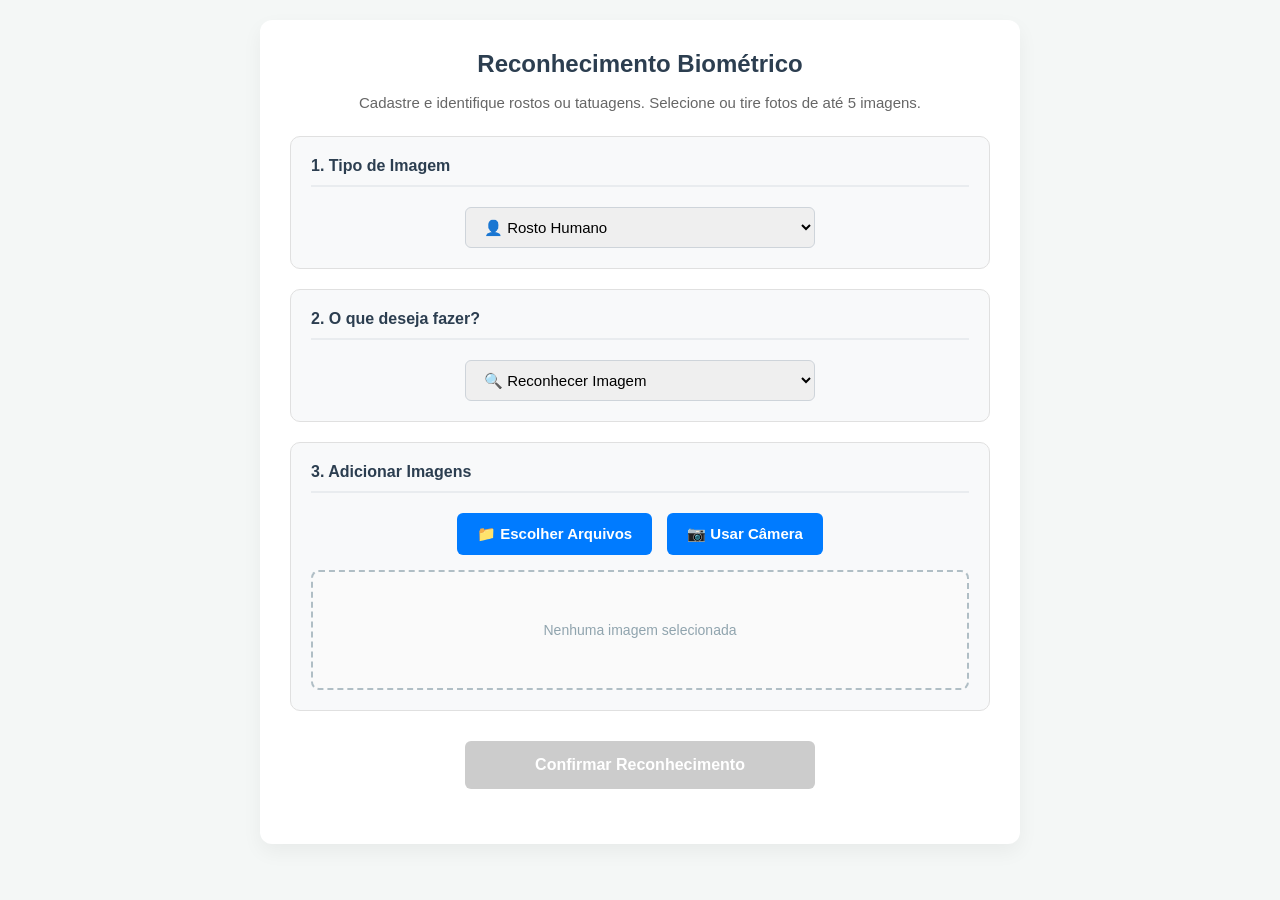
==== commit c5797c13: "Update index.html" ====
--- a/index.html
+++ b/index.html
@@ -4,322 +4,237 @@
     <meta charset="UTF-8">
     <meta name="viewport" content="width=device-width, initial-scale=1.0">
     <title>Sistema Biométrico Multimodal</title>
-    <link rel="preconnect" href="https://fonts.googleapis.com">
-    <link rel="preconnect" href="https://fonts.gstatic.com" crossorigin>
-    <link href="https://fonts.googleapis.com/css2?family=Inter:wght@400;500;600;700&display=swap" rel="stylesheet">
     <link rel="stylesheet" href="https://cdnjs.cloudflare.com/ajax/libs/cropperjs/1.6.2/cropper.min.css">
     <style>
         :root {
-            /* Paleta de Cores Moderna */
-            --bg-gradient: linear-gradient(135deg, #f0f4f8 0%, #e2e8f0 100%);
-            --card-bg: rgba(255, 255, 255, 0.98);
-            --primary-color: #3b82f6; /* Azul moderno */
-            --primary-hover: #2563eb;
-            --success-color: #10b981; /* Verde esmeralda */
-            --success-hover: #059669;
-            --analyze-color: #8b5cf6; /* Roxo vibrante para análise */
-            --analyze-hover: #7c3aed;
-            --text-main: #1e293b;
-            --text-muted: #64748b;
-            --border-color: #cbd5e1;
-            --radius-md: 12px;
-            --radius-lg: 20px;
-            --shadow-soft: 0 10px 40px -10px rgba(0,0,0,0.08);
-            --shadow-hover: 0 14px 45px -10px rgba(0,0,0,0.12);
+            --bg-color: #f4f7f6;
+            --card-bg: #ffffff;
+            --primary-color: #007BFF;
+            --primary-hover: #0056b3;
+            --success-color: #28a745;
+            --success-hover: #218838;
+            --info-color: #17a2b8;
+            --info-hover: #138496;
+            --text-color: #333333;
+            --border-color: #e0e0e0;
         }
 
         body {
-            font-family: 'Inter', sans-serif;
-            background: var(--bg-gradient);
-            color: var(--text-main);
+            font-family: 'Segoe UI', Tahoma, Geneva, Verdana, sans-serif;
+            background-color: var(--bg-color);
+            color: var(--text-color);
             margin: 0;
-            padding: 30px 15px;
+            padding: 20px;
             display: flex;
             justify-content: center;
-            min-height: 100vh;
-            box-sizing: border-box;
         }
 
         .main-container {
             background-color: var(--card-bg);
-            max-width: 750px;
-            width: 100%;
-            padding: 40px;
-            border-radius: var(--radius-lg);
-            box-shadow: var(--shadow-soft);
+            max-width: 700px;
+            width: 100%;
+            padding: 30px;
+            border-radius: 12px;
+            box-shadow: 0 8px 20px rgba(0,0,0,0.05);
             text-align: center;
-            backdrop-filter: blur(10px);
-            border: 1px solid rgba(255,255,255,0.5);
         }
 
         h1 {
             margin-top: 0;
-            color: #0f172a;
-            font-size: 28px;
-            font-weight: 700;
-            letter-spacing: -0.5px;
+            color: #2c3e50;
+            font-size: 24px;
         }
 
         .subtitle {
-            color: var(--text-muted);
-            margin-bottom: 30px;
+            color: #666;
+            margin-bottom: 25px;
             font-size: 15px;
-            line-height: 1.5;
-        }
-
-        .seletor-container {
-            margin-bottom: 25px;
-            background-color: #f8fafc;
-            padding: 16px;
-            border-radius: var(--radius-md);
+        }
+
+        .passo-container {
+            margin-bottom: 20px;
+            background-color: #f8f9fa;
+            padding: 20px;
+            border-radius: 10px;
             border: 1px solid var(--border-color);
-            display: inline-flex;
+            display: flex;
+            flex-direction: column;
             align-items: center;
-            justify-content: center;
             gap: 15px;
-            width: auto;
-        }
-
-        .seletor-container label {
-            font-weight: 600;
-            color: var(--text-main);
-            font-size: 14px;
-        }
-
-        #selectTipo {
-            padding: 10px 16px;
+        }
+
+        .passo-titulo {
+            font-weight: bold;
+            color: #2c3e50;
+            margin: 0;
+            font-size: 16px;
+            width: 100%;
+            text-align: left;
+            border-bottom: 2px solid #e9ecef;
+            padding-bottom: 10px;
+            margin-bottom: 5px;
+        }
+
+        select {
+            padding: 10px 14px;
             font-size: 15px;
-            font-family: 'Inter', sans-serif;
-            font-weight: 500;
-            border-radius: 8px;
-            border: 2px solid var(--border-color);
-            background-color: white;
-            color: var(--text-main);
+            border-radius: 6px;
+            border: 1px solid #ced4da;
             outline: none;
             cursor: pointer;
-            transition: all 0.2s ease;
-        }
-
-        #selectTipo:focus {
+            width: 100%;
+            max-width: 350px;
+        }
+
+        #inputIdentificador {
+            padding: 12px 14px;
+            font-size: 15px;
+            border: 1px solid #ced4da;
+            border-radius: 6px;
+            width: 100%;
+            box-sizing: border-box;
+            max-width: 350px;
+            outline: none;
+            transition: border-color 0.2s;
+        }
+
+        #inputIdentificador:focus {
             border-color: var(--primary-color);
-            box-shadow: 0 0 0 3px rgba(59, 130, 246, 0.15);
+            box-shadow: 0 0 0 3px rgba(0, 123, 255, 0.1);
         }
 
         .botoes-container {
-            margin: 20px 0;
             display: flex;
             justify-content: center;
             gap: 15px;
+            width: 100%;
             flex-wrap: wrap;
         }
 
         #previewContainer {
-            margin: 25px 0;
-            min-height: 140px;
+            width: 100%;
+            min-height: 120px;
             display: flex;
             flex-wrap: wrap; 
             justify-content: center;
             align-items: center;
             gap: 15px; 
-            border: 2px dashed #94a3b8;
-            border-radius: var(--radius-md);
-            padding: 25px;
-            background-color: #f8fafc;
+            border: 2px dashed #b0bec5;
+            border-radius: 8px;
+            padding: 20px;
+            background-color: #fafafa;
+            box-sizing: border-box;
             transition: all 0.3s ease;
         }
 
-        #previewContainer:hover {
-            border-color: var(--primary-color);
-            background-color: #f1f5f9;
-        }
-
         #textoPreview {
-            color: #94a3b8;
-            font-size: 15px;
-            font-weight: 500;
+            color: #90a4ae;
+            font-size: 14px;
         }
 
         .preview-wrapper {
             position: relative;
             display: inline-block;
-            animation: fadeIn 0.3s ease-out;
-        }
-
-        @keyframes fadeIn {
-            from { opacity: 0; transform: scale(0.9); }
-            to { opacity: 1; transform: scale(1); }
         }
 
         .preview-img {
-            width: 110px;
-            height: 110px;
+            width: 100px;
+            height: 100px;
             object-fit: cover;
-            border-radius: 10px;
-            box-shadow: 0 4px 10px rgba(0,0,0,0.1);
-            border: 3px solid white;
+            border-radius: 8px;
+            box-shadow: 0 4px 8px rgba(0,0,0,0.1);
+            background-image: linear-gradient(45deg, #ccc 25%, transparent 25%), 
+                              linear-gradient(135deg, #ccc 25%, transparent 25%),
+                              linear-gradient(45deg, transparent 75%, #ccc 75%),
+                              linear-gradient(135deg, transparent 75%, #ccc 75%);
+            background-size: 10px 10px;
+            background-position: 0 0, 5px 0, 5px -5px, 0px 5px;
+            background-color: white;
+            border: 2px solid #ddd;
         }
 
         .btn-remover {
             position: absolute;
             top: -10px;
             right: -10px;
-            background-color: #ef4444;
+            background-color: #e74c3c;
             color: white;
             border: none;
             border-radius: 50%;
-            width: 28px;
-            height: 28px;
+            width: 26px;
+            height: 26px;
             cursor: pointer;
             font-weight: bold;
-            font-size: 14px;
+            font-size: 12px;
             display: flex;
             align-items: center;
             justify-content: center;
-            box-shadow: 0 4px 6px rgba(239, 68, 68, 0.3);
-            transition: all 0.2s ease;
+            box-shadow: 0 2px 5px rgba(0,0,0,0.2);
+            transition: transform 0.2s;
         }
 
         .btn-remover:hover {
-            transform: scale(1.15);
-            background-color: #dc2626;
+            transform: scale(1.1);
+            background-color: #c0392b;
         }
 
         button {
-            padding: 12px 24px;
+            padding: 12px 20px;
             font-size: 15px;
-            font-family: 'Inter', sans-serif;
             font-weight: 600;
             cursor: pointer;
             border: none;
-            border-radius: 10px;
-            transition: all 0.2s ease;
-            display: inline-flex;
-            align-items: center;
-            justify-content: center;
-            gap: 8px;
+            border-radius: 6px;
+            transition: background-color 0.3s, transform 0.1s;
         }
 
         button:active {
-            transform: translateY(2px);
+            transform: translateY(1px);
         }
 
         button:disabled {
-            background-color: #e2e8f0 !important;
-            color: #94a3b8 !important;
+            background-color: #cccccc !important;
             cursor: not-allowed;
             transform: none;
-            box-shadow: none !important;
-        }
-
-        .btn-estilizado, .btn-primario {
-            background-color: var(--primary-color);
-            color: white;
-            box-shadow: 0 4px 12px rgba(59, 130, 246, 0.25);
-        }
-
-        .btn-estilizado:hover:not(:disabled), .btn-primario:hover:not(:disabled) {
-            background-color: var(--primary-hover);
-            box-shadow: 0 6px 16px rgba(59, 130, 246, 0.35);
-            transform: translateY(-1px);
-        }
-
-        .btn-secundario {
-            background-color: #e2e8f0;
-            color: #475569;
-        }
-
-        .btn-secundario:hover:not(:disabled) {
-            background-color: #cbd5e1;
-            color: #1e293b;
-        }
-
-        .acoes-container {
-            margin: 30px 0;
-            display: flex;
-            flex-direction: column;
-            align-items: center;
-            gap: 20px;
-            background-color: white;
-            padding: 30px;
-            border-radius: var(--radius-md);
-            border: 1px solid var(--border-color);
-            box-shadow: 0 4px 15px rgba(0,0,0,0.02);
-        }
-
-        #inputIdentificador {
-            padding: 14px 20px;
-            font-size: 15px;
-            font-family: 'Inter', sans-serif;
-            border: 2px solid #e2e8f0;
-            border-radius: 10px;
-            width: 90%;
-            max-width: 400px;
-            outline: none;
-            transition: all 0.2s ease;
-            background-color: #f8fafc;
-        }
-
-        #inputIdentificador:focus {
-            border-color: var(--primary-color);
-            background-color: white;
-            box-shadow: 0 0 0 4px rgba(59, 130, 246, 0.1);
-        }
-
-        .botoes-acao {
-            display: flex;
-            gap: 15px;
-            width: 100%;
-            justify-content: center;
-            flex-wrap: wrap;
-        }
-
-        .btn-cadastrar {
+            box-shadow: none;
+        }
+
+        .btn-estilizado, .btn-primario { background-color: var(--primary-color); color: white; }
+        .btn-estilizado:hover, .btn-primario:hover { background-color: var(--primary-hover); }
+        .btn-secundario { background-color: #95a5a6; color: white; }
+        .btn-secundario:hover { background-color: #7f8c8d; }
+        
+        .btn-confirmar {
+            width: 100%;
+            max-width: 350px;
+            padding: 15px;
+            font-size: 16px;
+            margin-top: 10px;
             background-color: var(--success-color);
             color: white;
-            flex: 1;
-            min-width: 180px;
-            max-width: 220px;
-            box-shadow: 0 4px 12px rgba(16, 185, 129, 0.25);
-        }
-
-        .btn-cadastrar:hover:not(:disabled) {
+        }
+        
+        .btn-confirmar:hover:not(:disabled) {
             background-color: var(--success-hover);
-            box-shadow: 0 6px 16px rgba(16, 185, 129, 0.35);
-        }
-
-        .btn-analisar {
-            background-color: var(--analyze-color);
-            color: white;
-            flex: 1;
-            min-width: 180px;
-            max-width: 220px;
-            box-shadow: 0 4px 12px rgba(139, 92, 246, 0.25);
-        }
-
-        .btn-analisar:hover:not(:disabled) {
-            background-color: var(--analyze-hover);
-            box-shadow: 0 6px 16px rgba(139, 92, 246, 0.35);
-        }
-
-        .card-hidden {
-            display: none !important;
-        }
+        }
+
+        .card-hidden { display: none !important; }
 
         #cameraContainer {
-            margin: 20px auto;
-            border: 2px solid var(--primary-color);
+            width: 100%;
+            border: 1px solid var(--border-color);
             padding: 15px;
-            border-radius: var(--radius-md);
-            background-color: #f8fafc;
-            box-shadow: 0 8px 25px rgba(59, 130, 246, 0.15);
-            animation: fadeIn 0.3s ease-out;
+            border-radius: 10px;
+            background-color: #fff;
+            box-sizing: border-box;
+            box-shadow: 0 4px 12px rgba(0,0,0,0.05);
         }
 
         #videoElement {
             width: 100%;
             max-width: 450px;
             border-radius: 8px;
-            background-color: #0f172a;
+            background-color: #000;
         }
 
         .camera-actions {
@@ -330,219 +245,210 @@
         }
 
         #resultado {
-            margin-top: 30px;
+            margin-top: 25px;
             text-align: left; 
             display: flex;
             flex-direction: column;
-            gap: 15px;
+            gap: 12px;
         }
 
         .loading-text {
             text-align: center;
             color: var(--primary-color);
-            font-weight: 600;
-            font-size: 16px;
+            font-weight: bold;
             animation: pulse 1.5s infinite;
         }
 
         @keyframes pulse {
-            0% { opacity: 0.5; }
+            0% { opacity: 0.6; }
             50% { opacity: 1; }
-            100% { opacity: 0.5; }
+            100% { opacity: 0.6; }
         }
 
         .resultado-item {
-            padding: 20px;
-            border-radius: 12px;
+            padding: 16px;
+            border-radius: 8px;
+            border: 1px solid var(--border-color);
             background-color: #fff;
-            box-shadow: 0 4px 15px rgba(0,0,0,0.03);
+            box-shadow: 0 2px 4px rgba(0,0,0,0.02);
             font-size: 14px;
-            line-height: 1.6;
-            animation: fadeIn 0.4s ease-out;
-            border-left: 6px solid transparent;
-        }
-
-        .resultado-header {
-            font-weight: 700;
-            font-size: 16px;
-            margin-bottom: 12px;
-            padding-bottom: 12px;
-            border-bottom: 1px solid #f1f5f9;
-            display: flex;
-            align-items: center;
-            gap: 8px;
-        }
-
-        .highlight-text {
-            background-color: #f1f5f9;
-            padding: 4px 8px;
-            border-radius: 6px;
-            font-family: monospace;
-            font-size: 15px;
-            font-weight: bold;
-            color: var(--primary-color);
-            border: 1px solid #e2e8f0;
-        }
-
-        .sucesso { 
-            border-left-color: var(--success-color); 
-        }
+            line-height: 1.5;
+        }
+
+        .resultado-header { font-weight: bold; font-size: 15px; margin-bottom: 8px; padding-bottom: 8px; border-bottom: 1px solid rgba(0,0,0,0.05); }
+        .highlight-text { background-color: #e9ecef; padding: 2px 6px; border-radius: 4px; font-family: monospace; font-weight: bold; color: #2c3e50; }
+        .sucesso { background-color: #f2fdf4; border-left: 6px solid var(--success-color); }
         .sucesso .resultado-header { color: var(--success-color); }
-
-        .falha { 
-            border-left-color: #f59e0b; 
-        }
-        .falha .resultado-header { color: #d97706; }
-
-        .erro { 
-            border-left-color: #ef4444; 
-        }
-        .erro .resultado-header { color: #dc2626; }
-
-        /* Estilos da Janela Modal de Recorte */
-        .cropper-modal-overlay {
+        .falha { background-color: #fffcf2; border-left: 6px solid #ffc107; }
+        .falha .resultado-header { color: #d39e00; }
+        .erro { background-color: #fff5f5; border-left: 6px solid #e74c3c; }
+        .erro .resultado-header { color: #c0392b; }
+
+        /* Estilos dos Modais (Recorte e Remoção Manual) */
+        .modal-overlay {
             display: none;
             position: fixed;
-            top: 0;
-            left: 0;
-            width: 100%;
-            height: 100%;
-            background-color: rgba(15, 23, 42, 0.85);
-            backdrop-filter: blur(5px);
+            top: 0; left: 0; width: 100%; height: 100%;
+            background-color: rgba(0, 0, 0, 0.85);
             z-index: 2000;
-            justify-content: center;
-            align-items: center;
-            padding: 20px;
-            box-sizing: border-box;
-        }
-
-        .cropper-modal-content {
+            justify-content: center; align-items: center;
+            padding: 15px; box-sizing: border-box;
+        }
+
+        .modal-content {
             background-color: #fff;
-            padding: 25px;
-            border-radius: var(--radius-lg);
-            max-width: 550px;
-            width: 100%;
-            display: flex;
-            flex-direction: column;
-            gap: 15px;
-            box-shadow: 0 25px 50px -12px rgba(0, 0, 0, 0.25);
-            animation: fadeIn 0.3s ease-out;
-        }
-
-        .cropper-modal-header {
-            font-size: 20px;
-            font-weight: 700;
-            color: var(--text-main);
-            margin: 0;
-            text-align: left;
-        }
-
-        .cropper-area-wrapper {
-            width: 100%;
-            height: 350px;
-            background-color: #f1f5f9;
-            overflow: hidden;
-            border-radius: var(--radius-md);
-            border: 2px solid #e2e8f0;
-        }
-
-        .cropper-area-wrapper img {
-            max-width: 100%;
-            display: block;
-        }
-
-        .cropper-modal-actions {
-            display: flex;
-            gap: 12px;
-            justify-content: flex-end;
-            margin-top: 10px;
-        }
+            padding: 20px; border-radius: 12px;
+            max-width: 550px; width: 100%;
+            display: flex; flex-direction: column; gap: 15px;
+            box-shadow: 0 10px 30px rgba(0,0,0,0.3);
+        }
+
+        .modal-header { font-size: 18px; font-weight: bold; color: #2c3e50; margin: 0; text-align: left; }
         
-        /* Ajuste para dispositivos móveis */
-        @media (max-width: 600px) {
-            .main-container { padding: 25px 20px; }
-            .botoes-acao { flex-direction: column; }
-            .btn-cadastrar, .btn-analisar { max-width: 100%; }
-        }
+        .area-wrapper {
+            width: 100%; height: 320px;
+            background-color: #f0f0f0; overflow: hidden; border-radius: 6px;
+            display: flex; justify-content: center; align-items: center;
+        }
+        .area-wrapper img { max-width: 100%; display: block; }
+        
+        /* Específico para a tela de remoção de fundo */
+        .fundo-wrapper {
+            background-image: linear-gradient(45deg, #ccc 25%, transparent 25%), linear-gradient(135deg, #ccc 25%, transparent 25%), linear-gradient(45deg, transparent 75%, #ccc 75%), linear-gradient(135deg, transparent 75%, #ccc 75%);
+            background-size: 10px 10px;
+            background-position: 0 0, 5px 0, 5px -5px, 0px 5px;
+            background-color: white;
+            overflow: auto;
+        }
+
+        .fundo-controles {
+            background-color: #f8f9fa; padding: 15px;
+            border-radius: 8px; border: 1px solid var(--border-color);
+        }
+
+        .fundo-controles input[type="range"] {
+            width: 100%; cursor: pointer; margin-top: 10px;
+        }
+
+        .modal-actions { display: flex; gap: 12px; justify-content: flex-end; margin-top: 5px; }
     </style>
 </head>
 <body>
     <div class="main-container">
         <h1>Reconhecimento Biométrico</h1>
-        <p class="subtitle">Cadastre e identifique rostos ou tatuagens. Selecione ou tire fotos de até 5 imagens (JPG, PNG).</p>
+        <p class="subtitle">Cadastre e identifique rostos ou tatuagens. Selecione ou tire fotos de até 5 imagens.</p>
         
-        <div class="seletor-container">
-            <label for="selectTipo">Tipo de Elemento:</label>
+        <div class="passo-container">
+            <h3 class="passo-titulo">1. Tipo de Imagem</h3>
             <select id="selectTipo">
                 <option value="rosto">👤 Rosto Humano</option>
                 <option value="tatuagem">🎨 Tatuagem / Padrão</option>
             </select>
         </div>
 
-        <input type="file" id="imagemInput" accept=".jpg, .jpeg, .png" multiple style="display: none;">
-        
-        <div class="botoes-container">
-            <button class="btn-estilizado" onclick="document.getElementById('imagemInput').click()">
-                📁 Escolher Arquivos
-            </button>
-            <button id="btnAbrirCamera" class="btn-estilizado">
-                📷 Usar Câmera
-            </button>
+        <div class="passo-container">
+            <h3 class="passo-titulo">2. O que deseja fazer?</h3>
+            <select id="selectAcao">
+                <option value="reconhecimento">🔍 Reconhecer Imagem</option>
+                <option value="cadastro">📝 Cadastrar Nova Imagem</option>
+            </select>
+            
+            <div id="containerNome" class="card-hidden" style="width: 100%;">
+                <input type="text" id="inputIdentificador" placeholder="Nome do usuário (ex: Joao_Silva)">
+            </div>
         </div>
 
-        <div id="cameraContainer" class="card-hidden">
-            <video id="videoElement" autoplay playsinline></video>
-            <div class="camera-actions">
-                <button id="btnCapturar" class="btn-primario">📸 Tirar Foto</button>
-                <button id="btnFecharCamera" class="btn-secundario">Cancelar</button>
-            </div>
-            <canvas id="canvasElement" style="display: none;"></canvas>
+        <div class="passo-container">
+            <h3 class="passo-titulo">3. Adicionar Imagens</h3>
+            <input type="file" id="imagemInput" accept="image/*" multiple style="display: none;">
+            
+            <div class="botoes-container">
+                <button class="btn-estilizado" onclick="document.getElementById('imagemInput').click()">📁 Escolher Arquivos</button>
+                <button id="btnAbrirCamera" class="btn-estilizado">📷 Usar Câmera</button>
+            </div>
+
+            <div id="cameraContainer" class="card-hidden">
+                <video id="videoElement" autoplay playsinline></video>
+                <div class="camera-actions">
+                    <button id="btnCapturar" class="btn-primario">Tirar Foto</button>
+                    <button id="btnFecharCamera" class="btn-secundario">Cancelar</button>
+                </div>
+                <canvas id="canvasElement" style="display: none;"></canvas>
+            </div>
+            
+            <div id="previewContainer">
+                <span id="textoPreview">Nenhuma imagem selecionada</span>
+            </div>
         </div>
-        
-        <div id="previewContainer">
-            <span id="textoPreview">Nenhuma imagem selecionada</span>
-        </div>
-        
-        <div class="acoes-container">
-            <input type="text" id="inputIdentificador" placeholder="Nome sem espaços (ex: joao_silva)">
-            <div class="botoes-acao">
-                <button id="btnCadastrar" class="btn-cadastrar">➕ Cadastrar Imagem</button>
-                <button id="btnAnalisar" class="btn-analisar">🔍 Reconhecer Imagem</button>
-            </div>
+
+        <div>
+            <button id="btnConfirmar" class="btn-confirmar" disabled>Confirmar Reconhecimento</button>
         </div>
 
         <div id="resultado"></div>
     </div>
 
-    <div id="cropperModal" class="cropper-modal-overlay">
-        <div class="cropper-modal-content">
-            <p class="cropper-modal-header">Recortar Região de Interesse</p>
-            <small style="color: var(--text-muted); text-align: left; margin-top: -10px;">
-                Isole a tatuagem ou o rosto eliminando o fundo para melhor assertividade do algoritmo.
-            </small>
-            <div class="cropper-area-wrapper">
+    <div id="cropperModal" class="modal-overlay">
+        <div class="modal-content">
+            <p class="modal-header">1/2 - Recortar Região</p>
+            <small style="color: #7f8c8d; text-align: left; margin-top: -10px;">Enquadre exatamente a tatuagem ou o rosto.</small>
+            
+            <div class="area-wrapper">
                 <img id="cropperImage" src="" alt="Imagem para recortar">
             </div>
-            <div class="cropper-modal-actions">
-                <button id="btnCancelarRecorte" class="btn-secundario" style="padding: 10px 16px; font-size: 14px;">Ignorar / Cancelar</button>
-                <button id="btnConfirmarRecorte" class="btn-primario" style="padding: 10px 16px; font-size: 14px;">Confirmar Recorte</button>
+
+            <div class="modal-actions">
+                <button id="btnCancelarRecorte" class="btn-secundario" style="padding: 10px 16px; font-size: 14px;">Cancelar</button>
+                <button id="btnAvançarFundo" class="btn-primario" style="padding: 10px 16px; font-size: 14px;">Confirmar Recorte</button>
             </div>
         </div>
     </div>
 
+    <div id="fundoModal" class="modal-overlay">
+        <div class="modal-content">
+            <p class="modal-header">2/2 - Remoção de Fundo</p>
+            <small style="color: #7f8c8d; text-align: left; margin-top: -10px;">
+                <strong>Clique na imagem abaixo</strong> para selecionar a cor que quer remover. Deslize a barra para ajustar a varredura em tempo real.
+            </small>
+            
+            <div class="area-wrapper fundo-wrapper">
+                <canvas id="fundoCanvas" style="cursor: crosshair; max-width: 100%; max-height: 100%; object-fit: contain;"></canvas>
+            </div>
+
+            <div class="fundo-controles">
+                <div style="display:flex; justify-content: space-between; align-items: center;">
+                    <div style="display:flex; align-items: center; gap: 8px;">
+                        <span style="font-weight: 600; color: #2c3e50; font-size: 14px;">Cor Alvo:</span>
+                        <div id="corAlvoDisplay" style="width: 20px; height: 20px; border-radius: 4px; border: 1px solid #aaa; background-color: #fff;"></div>
+                    </div>
+                    <span style="font-weight: 600; color: #2c3e50; font-size: 14px;">Agressividade: <span id="agressividadeValor">40</span></span>
+                </div>
+                <input type="range" id="sliderAgressividade" min="0" max="255" value="40">
+            </div>
+
+            <div class="modal-actions">
+                <button id="btnPularFundo" class="btn-secundario" style="padding: 10px 16px; font-size: 14px;">Manter Fundo Original</button>
+                <button id="btnConfirmarFundo" class="btn-primario" style="padding: 10px 16px; font-size: 14px;">Adicionar Imagem Final</button>
+            </div>
+        </div>
+    </div>
+
     <script src="https://cdnjs.cloudflare.com/ajax/libs/cropperjs/1.6.2/cropper.min.js"></script>
+    
     <script>
-        // Mantenha seu link ngrok aqui
         const BASE_URL = 'https://panoramic-figure-mushroom.ngrok-free.dev';
 
+        // Interface Elements
+        const selectTipo = document.getElementById('selectTipo');
+        const selectAcao = document.getElementById('selectAcao');
+        const containerNome = document.getElementById('containerNome');
+        const inputIdentificador = document.getElementById('inputIdentificador');
         const imagemInput = document.getElementById('imagemInput');
         const previewContainer = document.getElementById('previewContainer');
-        const btnAnalisar = document.getElementById('btnAnalisar');
-        const btnCadastrar = document.getElementById('btnCadastrar');
-        const inputIdentificador = document.getElementById('inputIdentificador');
+        const btnConfirmar = document.getElementById('btnConfirmar');
         const resultadoContainer = document.getElementById('resultado');
-        const selectTipo = document.getElementById('selectTipo');
-
+
+        // Camera
         const cameraContainer = document.getElementById('cameraContainer');
         const videoElement = document.getElementById('videoElement');
         const canvasElement = document.getElementById('canvasElement');
@@ -550,106 +456,220 @@
         const btnCapturar = document.getElementById('btnCapturar');
         const btnFecharCamera = document.getElementById('btnFecharCamera');
 
+        // Modais (Recorte e Fundo)
         const cropperModal = document.getElementById('cropperModal');
         const cropperImage = document.getElementById('cropperImage');
         const btnCancelarRecorte = document.getElementById('btnCancelarRecorte');
-        const btnConfirmarRecorte = document.getElementById('btnConfirmarRecorte');
-
+        const btnAvançarFundo = document.getElementById('btnAvançarFundo');
+        
+        const fundoModal = document.getElementById('fundoModal');
+        const fundoCanvas = document.getElementById('fundoCanvas');
+        const sliderAgressividade = document.getElementById('sliderAgressividade');
+        const agressividadeValor = document.getElementById('agressividadeValor');
+        const corAlvoDisplay = document.getElementById('corAlvoDisplay');
+        const btnPularFundo = document.getElementById('btnPularFundo');
+        const btnConfirmarFundo = document.getElementById('btnConfirmarFundo');
+
+        // Estado e Controle
         let imagensSelecionadas = [];
-        let filaArquivosParaCortar = [];
-        let arquivoAtualSendoCortado = null;
+        let filaArquivos = []; 
+        let arquivoAtual = null;
         let cropperInstance = null;
         let streamDeVideo = null;
         const LIMITE_IMAGENS = 5;
 
-        imagemInput.addEventListener('change', (evento) => {
-            const arquivosPermitidos = Array.from(evento.target.files).filter(file => 
-                ['image/jpeg', 'image/jpg', 'image/png'].includes(file.type)
-            );
-            
-            if (arquivosPermitidos.length < evento.target.files.length) {
-                alert("Alguns arquivos foram ignorados. Envie apenas formatos JPG, JPEG ou PNG.");
+        // Variaveis da Edição de Fundo Manual
+        let fundoOriginalCanvas = null; 
+        let fundoCtx = null;
+        let corAlvo = null; // {r, g, b}
+
+        // UX: Ação (Cadastro vs Reconhecimento)
+        selectAcao.addEventListener('change', () => {
+            if (selectAcao.value === 'cadastro') {
+                containerNome.classList.remove('card-hidden');
+                btnConfirmar.innerText = 'Confirmar Cadastro';
+            } else {
+                containerNome.classList.add('card-hidden');
+                btnConfirmar.innerText = 'Confirmar Reconhecimento';
             }
-
-            adicionarImagensFila(arquivosPermitidos);
+        });
+        selectAcao.dispatchEvent(new Event('change'));
+
+        // ==========================================
+        // FLUXO DE ADIÇÃO DE IMAGENS E CORTES
+        // ==========================================
+        imagemInput.addEventListener('change', (e) => {
+            adicionarImagensFila(Array.from(e.target.files));
             imagemInput.value = ''; 
         });
 
         function adicionarImagensFila(novosArquivos) {
             if (imagensSelecionadas.length + novosArquivos.length > LIMITE_IMAGENS) {
-                alert(`Conforme documentação da API, o limite é de ${LIMITE_IMAGENS} imagens por requisição.`);
-                const vagasRestantes = LIMITE_IMAGENS - imagensSelecionadas.length;
-                novosArquivos = novosArquivos.slice(0, vagasRestantes);
+                alert(`Limite de ${LIMITE_IMAGENS} imagens. Cortando excedentes...`);
+                novosArquivos = novosArquivos.slice(0, LIMITE_IMAGENS - imagensSelecionadas.length);
             }
-            filaArquivosParaCortar = [...filaArquivosParaCortar, ...novosArquivos];
-            processarProximaImagemFila();
-        }
-
-        function processarProximaImagemFila() {
-            if (filaArquivosParaCortar.length === 0) return;
-
-            if (imagensSelecionadas.length >= LIMITE_IMAGENS) {
-                filaArquivosParaCortar = [];
-                return;
-            }
-
-            arquivoAtualSendoCortado = filaArquivosParaCortar.shift();
-            const urlTemporaria = URL.createObjectURL(arquivoAtualSendoCortado);
+            filaArquivos = [...filaArquivos, ...novosArquivos];
+            processarProximaImagem();
+        }
+
+        function processarProximaImagem() {
+            if (filaArquivos.length === 0) return;
+            if (imagensSelecionadas.length >= LIMITE_IMAGENS) { filaArquivos = []; return; }
+
+            arquivoAtual = filaArquivos.shift();
+            const urlTemporaria = URL.createObjectURL(arquivoAtual);
             
             cropperImage.onload = () => {
                 if (cropperInstance) cropperInstance.destroy();
-                
                 cropperInstance = new Cropper(cropperImage, {
-                    viewMode: 1,
-                    autoCropArea: 0.85,
-                    responsive: true,
-                    restore: false,
-                    checkCrossOrigin: false,
-                    aspectRatio: NaN
+                    viewMode: 1, autoCropArea: 0.9, responsive: true,
+                    restore: false, checkCrossOrigin: false, aspectRatio: NaN
                 });
             };
-
             cropperImage.src = urlTemporaria;
             cropperModal.style.display = 'flex';
         }
 
-        btnConfirmarRecorte.addEventListener('click', () => {
-            if (!cropperInstance) return;
-
-            const canvasCortado = cropperInstance.getCroppedCanvas({
-                maxWidth: 1024,
-                maxHeight: 1024
-            });
-
-            canvasCortado.toBlob((blob) => {
-                const nomeFinal = `recortado_${Date.now()}_${arquivoAtualSendoCortado.name || 'foto.jpg'}`;
-                const arquivoRecortado = new File([blob], nomeFinal, { type: 'image/jpeg' });
-                
-                imagensSelecionadas.push(arquivoRecortado);
-                atualizarInterface();
-                fecharModalRecorte();
-                processarProximaImagemFila();
-            }, 'image/jpeg', 0.9);
-        });
-
         btnCancelarRecorte.addEventListener('click', () => {
             fecharModalRecorte();
-            processarProximaImagemFila();
+            processarProximaImagem();
         });
 
         function fecharModalRecorte() {
             cropperModal.style.display = 'none';
-            if (cropperInstance) {
-                cropperInstance.destroy();
-                cropperInstance = null;
+            if (cropperInstance) cropperInstance.destroy();
+            cropperInstance = null;
+            if (cropperImage.src) { URL.revokeObjectURL(cropperImage.src); cropperImage.src = ''; }
+        }
+
+        // ==========================================
+        // FLUXO DE REMOÇÃO DE FUNDO MANUAL (CANVAS)
+        // ==========================================
+        btnAvançarFundo.addEventListener('click', () => {
+            if (!cropperInstance) return;
+
+            const canvasCortado = cropperInstance.getCroppedCanvas({ maxWidth: 1024, maxHeight: 1024 });
+
+            // Salva a imagem intocada em memória
+            fundoOriginalCanvas = document.createElement('canvas');
+            fundoOriginalCanvas.width = canvasCortado.width;
+            fundoOriginalCanvas.height = canvasCortado.height;
+            const ctxOrig = fundoOriginalCanvas.getContext('2d', { willReadFrequently: true });
+            ctxOrig.drawImage(canvasCortado, 0, 0);
+
+            // Prepara a tela de preview visível
+            fundoCanvas.width = canvasCortado.width;
+            fundoCanvas.height = canvasCortado.height;
+            fundoCtx = fundoCanvas.getContext('2d', { willReadFrequently: true });
+            fundoCtx.drawImage(canvasCortado, 0, 0);
+
+            // Resgata a cor do primeiro pixel útil (canto superior esquerdo) para iniciar
+            const pixelTopLeft = ctxOrig.getImageData(2, 2, 1, 1).data;
+            corAlvo = { r: pixelTopLeft[0], g: pixelTopLeft[1], b: pixelTopLeft[2] };
+            corAlvoDisplay.style.backgroundColor = `rgb(${corAlvo.r}, ${corAlvo.g}, ${corAlvo.b})`;
+            
+            sliderAgressividade.value = 40;
+            agressividadeValor.innerText = 40;
+            
+            aplicarFundoMagico(); // Aplica a primeira limpeza
+
+            fecharModalRecorte();
+            fundoModal.style.display = 'flex';
+        });
+
+        // Captura o Clique do Usuário para trocar a Cor do Fundo
+        fundoCanvas.addEventListener('click', (e) => {
+            const rect = fundoCanvas.getBoundingClientRect();
+            const scaleX = fundoCanvas.width / rect.width;
+            const scaleY = fundoCanvas.height / rect.height;
+            
+            const x = Math.floor((e.clientX - rect.left) * scaleX);
+            const y = Math.floor((e.clientY - rect.top) * scaleY);
+            
+            const ctxOrig = fundoOriginalCanvas.getContext('2d', { willReadFrequently: true });
+            const pixel = ctxOrig.getImageData(x, y, 1, 1).data;
+            
+            corAlvo = { r: pixel[0], g: pixel[1], b: pixel[2] };
+            corAlvoDisplay.style.backgroundColor = `rgb(${corAlvo.r}, ${corAlvo.g}, ${corAlvo.b})`;
+            
+            aplicarFundoMagico();
+        });
+
+        // Modifica a agressividade instantaneamente
+        sliderAgressividade.addEventListener('input', () => {
+            agressividadeValor.innerText = sliderAgressividade.value;
+            aplicarFundoMagico();
+        });
+
+        // O Coração da Remoção em Tempo Real:
+        function aplicarFundoMagico() {
+            if (!corAlvo || !fundoOriginalCanvas) return;
+            
+            const width = fundoOriginalCanvas.width;
+            const height = fundoOriginalCanvas.height;
+            const ctxOrig = fundoOriginalCanvas.getContext('2d', { willReadFrequently: true });
+            
+            // Lê sempre da imagem original para não perder dados ao mudar a barra
+            const imgData = ctxOrig.getImageData(0, 0, width, height);
+            const data = imgData.data;
+            const len = data.length;
+            
+            const agressividade = parseInt(sliderAgressividade.value);
+            const margemFeather = agressividade + 20; // margem de suavização (anti-aliasing de borda)
+            
+            for (let i = 0; i < len; i += 4) {
+                const r = data[i];
+                const g = data[i + 1];
+                const b = data[i + 2];
+                const originalAlpha = data[i + 3];
+                
+                // Distância Euclidiana 3D para definir a diferença entre as cores
+                const distancia = Math.sqrt(
+                    Math.pow(r - corAlvo.r, 2) + 
+                    Math.pow(g - corAlvo.g, 2) + 
+                    Math.pow(b - corAlvo.b, 2)
+                );
+                
+                if (distancia <= agressividade) {
+                    data[i + 3] = 0; // Apaga tudo dentro da agressividade exata (Fundo)
+                } else if (distancia <= margemFeather) {
+                    // Transição suave para os pixels próximos do corte (Evita bordas serrilhadas)
+                    const opacidadePercentual = ((distancia - agressividade) / 20);
+                    data[i + 3] = Math.floor(originalAlpha * opacidadePercentual);
+                }
             }
-            if (cropperImage.src) {
-                URL.revokeObjectURL(cropperImage.src);
-                cropperImage.src = '';
-            }
-            arquivoAtualSendoCortado = null;
-        }
-
+            
+            fundoCtx.putImageData(imgData, 0, 0); // Desenha super rápido no Canvas Visual
+        }
+
+        // CONFIRMAÇÕES FINAIS DO MODAL
+        btnConfirmarFundo.addEventListener('click', () => {
+            // Salva como PNG para respeitar as bordas transparentes cortadas
+            fundoCanvas.toBlob((blob) => {
+                const finalBlob = new File([blob], `processado_${Date.now()}.png`, { type: 'image/png' });
+                salvarEProsseguir(finalBlob);
+            }, 'image/png');
+        });
+
+        btnPularFundo.addEventListener('click', () => {
+            // Salva a versão original sem o filtro, usando o formato JPG
+            fundoOriginalCanvas.toBlob((blob) => {
+                const finalBlob = new File([blob], `original_${Date.now()}.jpg`, { type: 'image/jpeg' });
+                salvarEProsseguir(finalBlob);
+            }, 'image/jpeg', 0.9);
+        });
+
+        function salvarEProsseguir(arquivoFinal) {
+            imagensSelecionadas.push(arquivoFinal);
+            atualizarInterface();
+            fundoModal.style.display = 'none';
+            fundoOriginalCanvas = null;
+            processarProximaImagem(); 
+        }
+
+        // ==========================================
+        // CÂMERA E INTEGRAÇÃO DE BOTOES RESTANTES
+        // ==========================================
         if (btnAbrirCamera) {
             btnAbrirCamera.addEventListener('click', async () => {
                 try {
@@ -657,205 +677,92 @@
                     videoElement.srcObject = streamDeVideo;
                     cameraContainer.classList.remove('card-hidden');
                     btnAbrirCamera.disabled = true;
-                } catch (erro) {
-                    alert("Erro ao acessar a câmera. Verifique as permissões do navegador.");
-                    console.error(erro);
-                }
+                } catch (erro) { alert("Erro de Câmera."); }
             });
         }
 
-        if (btnFecharCamera) {
-            btnFecharCamera.addEventListener('click', fecharCamera);
-        }
+        if (btnFecharCamera) btnFecharCamera.addEventListener('click', fecharCamera);
 
         function fecharCamera() {
-            if (streamDeVideo) {
-                streamDeVideo.getTracks().forEach(track => track.stop());
-            }
+            if (streamDeVideo) streamDeVideo.getTracks().forEach(t => t.stop());
             cameraContainer.classList.add('card-hidden');
             btnAbrirCamera.disabled = false;
         }
 
         if (btnCapturar) {
             btnCapturar.addEventListener('click', () => {
-                canvasElement.width = videoElement.videoWidth;
-                canvasElement.height = videoElement.videoHeight;
-                const contexto = canvasElement.getContext('2d');
-                contexto.drawImage(videoElement, 0, 0, canvasElement.width, canvasElement.height);
-                
+                canvasElement.width = videoElement.videoWidth; canvasElement.height = videoElement.videoHeight;
+                canvasElement.getContext('2d').drawImage(videoElement, 0, 0, canvasElement.width, canvasElement.height);
                 canvasElement.toBlob((blob) => {
-                    const arquivoCamera = new File([blob], `foto_camera_${Date.now()}.jpg`, { type: 'image/jpeg' });
-                    adicionarImagensFila([arquivoCamera]);
+                    adicionarImagensFila([new File([blob], `cam_${Date.now()}.jpg`, { type: 'image/jpeg' })]);
                     fecharCamera();
                 }, 'image/jpeg', 0.9);
             });
         }
 
+        // Atualização Visual (Thumbnail Viewer)
         function atualizarInterface() {
             if (imagensSelecionadas.length === 0) {
                 previewContainer.innerHTML = '<span id="textoPreview">Nenhuma imagem selecionada</span>';
-                btnAnalisar.disabled = true;
-                btnCadastrar.disabled = true;
-                return;
+                btnConfirmar.disabled = true; return;
             }
-
-            btnAnalisar.disabled = false;
-            btnCadastrar.disabled = false;
-            previewContainer.innerHTML = ''; 
-            
-            imagensSelecionadas.forEach((arquivo, index) => {
-                const wrapper = document.createElement('div');
-                wrapper.className = 'preview-wrapper';
-
-                const img = document.createElement('img');
-                img.src = URL.createObjectURL(arquivo);
-                img.className = 'preview-img';
-
-                const btnRemover = document.createElement('button');
-                btnRemover.innerHTML = '✕';
-                btnRemover.className = 'btn-remover';
-                btnRemover.onclick = () => {
-                    imagensSelecionadas.splice(index, 1);
-                    atualizarInterface();
-                };
-
-                wrapper.appendChild(img);
-                wrapper.appendChild(btnRemover);
-                previewContainer.appendChild(wrapper);
+            btnConfirmar.disabled = false; previewContainer.innerHTML = ''; 
+            imagensSelecionadas.forEach((arquivo, i) => {
+                const wrapper = document.createElement('div'); wrapper.className = 'preview-wrapper';
+                const img = document.createElement('img'); img.src = URL.createObjectURL(arquivo); img.className = 'preview-img';
+                const btn = document.createElement('button'); btn.innerHTML = '✕'; btn.className = 'btn-remover';
+                btn.onclick = () => { imagensSelecionadas.splice(i, 1); atualizarInterface(); };
+                wrapper.appendChild(img); wrapper.appendChild(btn); previewContainer.appendChild(wrapper);
             });
         }
 
-        function renderizarResultados(dados, acao) {
-            resultadoContainer.innerHTML = "";
-            const tipoSelecionado = selectTipo.value;
-            const limiteDistancia = tipoSelecionado === 'rosto' ? '0.68' : '0.40';
-
-            dados.resultados.forEach(res => {
-                const divItem = document.createElement('div');
-                divItem.classList.add('resultado-item');
-
-                if (res.status === "sucesso") {
-                    divItem.classList.add('sucesso');
-                    if (acao === 'reconhecer') {
-                        divItem.innerHTML = `
-                            <div class="resultado-header">✅ Elemento Identificado</div>
-                            <strong>Arquivo:</strong> ${res.arquivo} <br>
-                            <strong>Usuário Correspondente:</strong> <span class="highlight-text">${res.nome_identificado}</span> <br>
-                            <small>Métrica de Distância: <strong>${res.distancia.toFixed(4)}</strong> (Limiar da API: ${limiteDistancia})</small>
-                        `;
+        // Submissão API Final
+        btnConfirmar.addEventListener('click', async () => {
+            const acao = selectAcao.value; const tipo = selectTipo.value;
+            const formData = new FormData();
+
+            if (acao === 'cadastro') {
+                const ident = inputIdentificador.value.trim();
+                if (!ident) return alert("Digite um nome para cadastrar!");
+                formData.append('nome', ident);
+            }
+
+            btnConfirmar.disabled = true; btnConfirmar.innerText = "Processando...";
+            resultadoContainer.innerHTML = `<p class='loading-text'>Processando ${acao}... aguarde.</p>`;
+            imagensSelecionadas.forEach(arq => formData.append('files', arq));
+
+            const endpoint = acao === 'cadastro' 
+                ? (tipo === 'rosto' ? '/api/cadastrar' : '/api/cadastrar-tatuagem')
+                : (tipo === 'rosto' ? '/api/reconhecer' : '/api/reconhecer-tatuagem');
+
+            try {
+                const resp = await fetch(`${BASE_URL}${endpoint}`, { method: 'POST', body: formData, headers: { 'ngrok-skip-browser-warning': 'true' } });
+                if (!resp.ok) throw new Error("Erro na resposta do servidor");
+                const dados = await resp.json();
+                
+                resultadoContainer.innerHTML = "";
+                dados.resultados.forEach(res => {
+                    const div = document.createElement('div'); div.classList.add('resultado-item');
+                    if (res.status === "sucesso") {
+                        div.classList.add('sucesso');
+                        div.innerHTML = acao === 'reconhecimento' 
+                            ? `<div class="resultado-header">✅ Identificado</div><strong>${res.arquivo}</strong> -> <span class="highlight-text">${res.nome_identificado}</span>`
+                            : `<div class="resultado-header">✅ Cadastro</div><strong>${res.arquivo}</strong> cadastrado!`;
                     } else {
-                        divItem.innerHTML = `
-                            <div class="resultado-header">✅ Cadastro Concluído</div>
-                            <strong>Arquivo:</strong> ${res.arquivo} <br>
-                            <strong>Status:</strong> ${res.mensagem || 'Salvo no banco de dados com sucesso.'}
-                        `;
+                        div.classList.add('erro'); div.innerHTML = `<div class="resultado-header">❌ Erro/Falha</div><strong>${res.arquivo}</strong>: ${res.mensagem || 'Falha na IA'}`;
                     }
-                } else if (res.status === "erro") {
-                    divItem.classList.add('erro');
-                    divItem.innerHTML = `
-                        <div class="resultado-header">⚠️ Erro Operacional</div>
-                        <strong>Arquivo:</strong> ${res.arquivo} <br>
-                        <strong>Detalhe:</strong> ${res.mensagem}
-                    `;
-                } else {
-                    divItem.classList.add('falha');
-                    const razao = res.mensagem || "Sem correspondência no banco vetorial.";
-                    divItem.innerHTML = `
-                        <div class="resultado-header">❓ Não Reconhecido</div>
-                        <strong>Arquivo:</strong> ${res.arquivo} <br>
-                        <strong>Resultado:</strong> ${razao}
-                    `;
-                }
-
-                resultadoContainer.appendChild(divItem);
-            });
-        }
-
-        btnCadastrar.addEventListener('click', async () => {
-            const identificador = inputIdentificador.value.trim();
-            
-            if (!identificador || !/^[a-zA-Z0-9_]+$/.test(identificador)) {
-                alert("Por favor, digite um nome válido (apenas letras, números e underscores, sem espaços)!");
-                inputIdentificador.focus();
-                return;
-            }
-
-            const tipo = selectTipo.value;
-            const endpoint = tipo === 'rosto' ? '/api/cadastrar' : '/api/cadastrar-tatuagem';
-
-            btnCadastrar.disabled = true;
-            btnAnalisar.disabled = true;
-            btnCadastrar.innerHTML = "⏳ Cadastrando...";
-            resultadoContainer.innerHTML = `<p class='loading-text'>Cadastrando elemento (${tipo})... por favor, aguarde.</p>`;
-
-            const formData = new FormData();
-            formData.append('nome', identificador);
-            imagensSelecionadas.forEach(arquivo => formData.append('files', arquivo));
-
-            try {
-                const resposta = await fetch(`${BASE_URL}${endpoint}`, { 
-                    method: 'POST', 
-                    body: formData,
-                    headers: { 'ngrok-skip-browser-warning': 'true' }
+                    resultadoContainer.appendChild(div);
                 });
-
-                if (!resposta.ok) {
-                    const erroJson = await resposta.json().catch(() => null);
-                    throw new Error(erroJson?.detail || `Erro HTTP ${resposta.status}`);
-                }
-
-                const dados = await resposta.json();
-                renderizarResultados(dados, 'cadastrar');
                 
-                inputIdentificador.value = '';
-                imagensSelecionadas = [];
-                atualizarInterface();
-
-            } catch (erro) {
-                console.error(erro);
-                resultadoContainer.innerHTML = `<div class="resultado-item erro"><div class="resultado-header">❌ Erro de conexão</div>${erro.message}</div>`;
+                if (acao === 'cadastro') { inputIdentificador.value = ''; imagensSelecionadas = []; }
+            } catch (err) {
+                resultadoContainer.innerHTML = `<div class="resultado-item erro">❌ Falha: ${err.message}</div>`;
             } finally {
-                btnCadastrar.innerHTML = "➕ Cadastrar Imagem";
+                btnConfirmar.innerText = acao === 'cadastro' ? "Confirmar Cadastro" : "Confirmar Reconhecimento";
                 atualizarInterface(); 
             }
         });
-
-        btnAnalisar.addEventListener('click', async () => {
-            const tipo = selectTipo.value;
-            const endpoint = tipo === 'rosto' ? '/api/reconhecer' : '/api/reconhecer-tatuagem';
-
-            btnAnalisar.disabled = true;
-            btnCadastrar.disabled = true;
-            btnAnalisar.innerHTML = "⏳ Processando...";
-            resultadoContainer.innerHTML = `<p class='loading-text'>Analisando características de ${tipo} no ChromaDB... aguarde.</p>`;
-
-            const formData = new FormData();
-            imagensSelecionadas.forEach(arquivo => formData.append('files', arquivo));
-
-            try {
-                const resposta = await fetch(`${BASE_URL}${endpoint}`, { 
-                    method: 'POST', 
-                    body: formData,
-                    headers: { 'ngrok-skip-browser-warning': 'true' }
-                });
-
-                if (!resposta.ok) {
-                    const erroJson = await resposta.json().catch(() => null);
-                    throw new Error(erroJson?.detail || `Erro HTTP ${resposta.status}`);
-                }
-
-                const dados = await resposta.json();
-                renderizarResultados(dados, 'reconhecer');
-
-            } catch (erro) {
-                console.error(erro);
-                resultadoContainer.innerHTML = `<div class="resultado-item erro"><div class="resultado-header">❌ Erro de conexão</div>${erro.message}</div>`;
-            } finally {
-                btnAnalisar.innerHTML = "🔍 Reconhecer Imagem";
-                atualizarInterface(); 
-            }
-        });
-
+        
         atualizarInterface();
     </script>
 </body>
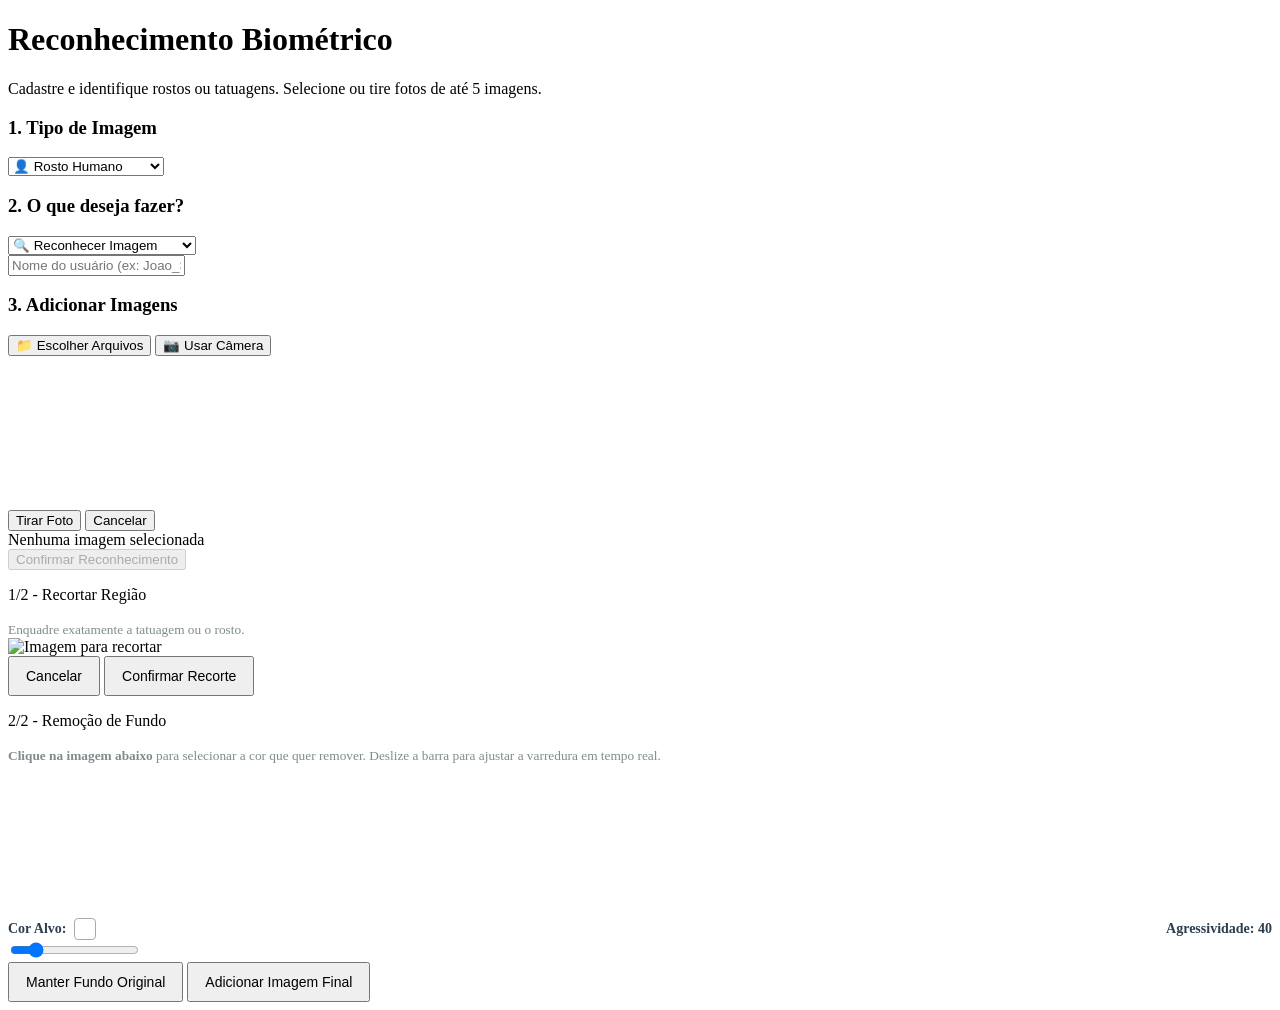
==== commit b10da3cf: "Update index.html" ====
--- a/index.html
+++ b/index.html
@@ -5,333 +5,7 @@
     <meta name="viewport" content="width=device-width, initial-scale=1.0">
     <title>Sistema Biométrico Multimodal</title>
     <link rel="stylesheet" href="https://cdnjs.cloudflare.com/ajax/libs/cropperjs/1.6.2/cropper.min.css">
-    <style>
-        :root {
-            --bg-color: #f4f7f6;
-            --card-bg: #ffffff;
-            --primary-color: #007BFF;
-            --primary-hover: #0056b3;
-            --success-color: #28a745;
-            --success-hover: #218838;
-            --info-color: #17a2b8;
-            --info-hover: #138496;
-            --text-color: #333333;
-            --border-color: #e0e0e0;
-        }
-
-        body {
-            font-family: 'Segoe UI', Tahoma, Geneva, Verdana, sans-serif;
-            background-color: var(--bg-color);
-            color: var(--text-color);
-            margin: 0;
-            padding: 20px;
-            display: flex;
-            justify-content: center;
-        }
-
-        .main-container {
-            background-color: var(--card-bg);
-            max-width: 700px;
-            width: 100%;
-            padding: 30px;
-            border-radius: 12px;
-            box-shadow: 0 8px 20px rgba(0,0,0,0.05);
-            text-align: center;
-        }
-
-        h1 {
-            margin-top: 0;
-            color: #2c3e50;
-            font-size: 24px;
-        }
-
-        .subtitle {
-            color: #666;
-            margin-bottom: 25px;
-            font-size: 15px;
-        }
-
-        .passo-container {
-            margin-bottom: 20px;
-            background-color: #f8f9fa;
-            padding: 20px;
-            border-radius: 10px;
-            border: 1px solid var(--border-color);
-            display: flex;
-            flex-direction: column;
-            align-items: center;
-            gap: 15px;
-        }
-
-        .passo-titulo {
-            font-weight: bold;
-            color: #2c3e50;
-            margin: 0;
-            font-size: 16px;
-            width: 100%;
-            text-align: left;
-            border-bottom: 2px solid #e9ecef;
-            padding-bottom: 10px;
-            margin-bottom: 5px;
-        }
-
-        select {
-            padding: 10px 14px;
-            font-size: 15px;
-            border-radius: 6px;
-            border: 1px solid #ced4da;
-            outline: none;
-            cursor: pointer;
-            width: 100%;
-            max-width: 350px;
-        }
-
-        #inputIdentificador {
-            padding: 12px 14px;
-            font-size: 15px;
-            border: 1px solid #ced4da;
-            border-radius: 6px;
-            width: 100%;
-            box-sizing: border-box;
-            max-width: 350px;
-            outline: none;
-            transition: border-color 0.2s;
-        }
-
-        #inputIdentificador:focus {
-            border-color: var(--primary-color);
-            box-shadow: 0 0 0 3px rgba(0, 123, 255, 0.1);
-        }
-
-        .botoes-container {
-            display: flex;
-            justify-content: center;
-            gap: 15px;
-            width: 100%;
-            flex-wrap: wrap;
-        }
-
-        #previewContainer {
-            width: 100%;
-            min-height: 120px;
-            display: flex;
-            flex-wrap: wrap; 
-            justify-content: center;
-            align-items: center;
-            gap: 15px; 
-            border: 2px dashed #b0bec5;
-            border-radius: 8px;
-            padding: 20px;
-            background-color: #fafafa;
-            box-sizing: border-box;
-            transition: all 0.3s ease;
-        }
-
-        #textoPreview {
-            color: #90a4ae;
-            font-size: 14px;
-        }
-
-        .preview-wrapper {
-            position: relative;
-            display: inline-block;
-        }
-
-        .preview-img {
-            width: 100px;
-            height: 100px;
-            object-fit: cover;
-            border-radius: 8px;
-            box-shadow: 0 4px 8px rgba(0,0,0,0.1);
-            background-image: linear-gradient(45deg, #ccc 25%, transparent 25%), 
-                              linear-gradient(135deg, #ccc 25%, transparent 25%),
-                              linear-gradient(45deg, transparent 75%, #ccc 75%),
-                              linear-gradient(135deg, transparent 75%, #ccc 75%);
-            background-size: 10px 10px;
-            background-position: 0 0, 5px 0, 5px -5px, 0px 5px;
-            background-color: white;
-            border: 2px solid #ddd;
-        }
-
-        .btn-remover {
-            position: absolute;
-            top: -10px;
-            right: -10px;
-            background-color: #e74c3c;
-            color: white;
-            border: none;
-            border-radius: 50%;
-            width: 26px;
-            height: 26px;
-            cursor: pointer;
-            font-weight: bold;
-            font-size: 12px;
-            display: flex;
-            align-items: center;
-            justify-content: center;
-            box-shadow: 0 2px 5px rgba(0,0,0,0.2);
-            transition: transform 0.2s;
-        }
-
-        .btn-remover:hover {
-            transform: scale(1.1);
-            background-color: #c0392b;
-        }
-
-        button {
-            padding: 12px 20px;
-            font-size: 15px;
-            font-weight: 600;
-            cursor: pointer;
-            border: none;
-            border-radius: 6px;
-            transition: background-color 0.3s, transform 0.1s;
-        }
-
-        button:active {
-            transform: translateY(1px);
-        }
-
-        button:disabled {
-            background-color: #cccccc !important;
-            cursor: not-allowed;
-            transform: none;
-            box-shadow: none;
-        }
-
-        .btn-estilizado, .btn-primario { background-color: var(--primary-color); color: white; }
-        .btn-estilizado:hover, .btn-primario:hover { background-color: var(--primary-hover); }
-        .btn-secundario { background-color: #95a5a6; color: white; }
-        .btn-secundario:hover { background-color: #7f8c8d; }
-        
-        .btn-confirmar {
-            width: 100%;
-            max-width: 350px;
-            padding: 15px;
-            font-size: 16px;
-            margin-top: 10px;
-            background-color: var(--success-color);
-            color: white;
-        }
-        
-        .btn-confirmar:hover:not(:disabled) {
-            background-color: var(--success-hover);
-        }
-
-        .card-hidden { display: none !important; }
-
-        #cameraContainer {
-            width: 100%;
-            border: 1px solid var(--border-color);
-            padding: 15px;
-            border-radius: 10px;
-            background-color: #fff;
-            box-sizing: border-box;
-            box-shadow: 0 4px 12px rgba(0,0,0,0.05);
-        }
-
-        #videoElement {
-            width: 100%;
-            max-width: 450px;
-            border-radius: 8px;
-            background-color: #000;
-        }
-
-        .camera-actions {
-            margin-top: 15px;
-            display: flex;
-            gap: 10px;
-            justify-content: center;
-        }
-
-        #resultado {
-            margin-top: 25px;
-            text-align: left; 
-            display: flex;
-            flex-direction: column;
-            gap: 12px;
-        }
-
-        .loading-text {
-            text-align: center;
-            color: var(--primary-color);
-            font-weight: bold;
-            animation: pulse 1.5s infinite;
-        }
-
-        @keyframes pulse {
-            0% { opacity: 0.6; }
-            50% { opacity: 1; }
-            100% { opacity: 0.6; }
-        }
-
-        .resultado-item {
-            padding: 16px;
-            border-radius: 8px;
-            border: 1px solid var(--border-color);
-            background-color: #fff;
-            box-shadow: 0 2px 4px rgba(0,0,0,0.02);
-            font-size: 14px;
-            line-height: 1.5;
-        }
-
-        .resultado-header { font-weight: bold; font-size: 15px; margin-bottom: 8px; padding-bottom: 8px; border-bottom: 1px solid rgba(0,0,0,0.05); }
-        .highlight-text { background-color: #e9ecef; padding: 2px 6px; border-radius: 4px; font-family: monospace; font-weight: bold; color: #2c3e50; }
-        .sucesso { background-color: #f2fdf4; border-left: 6px solid var(--success-color); }
-        .sucesso .resultado-header { color: var(--success-color); }
-        .falha { background-color: #fffcf2; border-left: 6px solid #ffc107; }
-        .falha .resultado-header { color: #d39e00; }
-        .erro { background-color: #fff5f5; border-left: 6px solid #e74c3c; }
-        .erro .resultado-header { color: #c0392b; }
-
-        /* Estilos dos Modais (Recorte e Remoção Manual) */
-        .modal-overlay {
-            display: none;
-            position: fixed;
-            top: 0; left: 0; width: 100%; height: 100%;
-            background-color: rgba(0, 0, 0, 0.85);
-            z-index: 2000;
-            justify-content: center; align-items: center;
-            padding: 15px; box-sizing: border-box;
-        }
-
-        .modal-content {
-            background-color: #fff;
-            padding: 20px; border-radius: 12px;
-            max-width: 550px; width: 100%;
-            display: flex; flex-direction: column; gap: 15px;
-            box-shadow: 0 10px 30px rgba(0,0,0,0.3);
-        }
-
-        .modal-header { font-size: 18px; font-weight: bold; color: #2c3e50; margin: 0; text-align: left; }
-        
-        .area-wrapper {
-            width: 100%; height: 320px;
-            background-color: #f0f0f0; overflow: hidden; border-radius: 6px;
-            display: flex; justify-content: center; align-items: center;
-        }
-        .area-wrapper img { max-width: 100%; display: block; }
-        
-        /* Específico para a tela de remoção de fundo */
-        .fundo-wrapper {
-            background-image: linear-gradient(45deg, #ccc 25%, transparent 25%), linear-gradient(135deg, #ccc 25%, transparent 25%), linear-gradient(45deg, transparent 75%, #ccc 75%), linear-gradient(135deg, transparent 75%, #ccc 75%);
-            background-size: 10px 10px;
-            background-position: 0 0, 5px 0, 5px -5px, 0px 5px;
-            background-color: white;
-            overflow: auto;
-        }
-
-        .fundo-controles {
-            background-color: #f8f9fa; padding: 15px;
-            border-radius: 8px; border: 1px solid var(--border-color);
-        }
-
-        .fundo-controles input[type="range"] {
-            width: 100%; cursor: pointer; margin-top: 10px;
-        }
-
-        .modal-actions { display: flex; gap: 12px; justify-content: flex-end; margin-top: 5px; }
-    </style>
+    <link rel="stylesheet" href="style.css">
 </head>
 <body>
     <div class="main-container">
@@ -434,336 +108,6 @@
     </div>
 
     <script src="https://cdnjs.cloudflare.com/ajax/libs/cropperjs/1.6.2/cropper.min.js"></script>
-    
-    <script>
-        const BASE_URL = 'https://panoramic-figure-mushroom.ngrok-free.dev';
-
-        // Interface Elements
-        const selectTipo = document.getElementById('selectTipo');
-        const selectAcao = document.getElementById('selectAcao');
-        const containerNome = document.getElementById('containerNome');
-        const inputIdentificador = document.getElementById('inputIdentificador');
-        const imagemInput = document.getElementById('imagemInput');
-        const previewContainer = document.getElementById('previewContainer');
-        const btnConfirmar = document.getElementById('btnConfirmar');
-        const resultadoContainer = document.getElementById('resultado');
-
-        // Camera
-        const cameraContainer = document.getElementById('cameraContainer');
-        const videoElement = document.getElementById('videoElement');
-        const canvasElement = document.getElementById('canvasElement');
-        const btnAbrirCamera = document.getElementById('btnAbrirCamera');
-        const btnCapturar = document.getElementById('btnCapturar');
-        const btnFecharCamera = document.getElementById('btnFecharCamera');
-
-        // Modais (Recorte e Fundo)
-        const cropperModal = document.getElementById('cropperModal');
-        const cropperImage = document.getElementById('cropperImage');
-        const btnCancelarRecorte = document.getElementById('btnCancelarRecorte');
-        const btnAvançarFundo = document.getElementById('btnAvançarFundo');
-        
-        const fundoModal = document.getElementById('fundoModal');
-        const fundoCanvas = document.getElementById('fundoCanvas');
-        const sliderAgressividade = document.getElementById('sliderAgressividade');
-        const agressividadeValor = document.getElementById('agressividadeValor');
-        const corAlvoDisplay = document.getElementById('corAlvoDisplay');
-        const btnPularFundo = document.getElementById('btnPularFundo');
-        const btnConfirmarFundo = document.getElementById('btnConfirmarFundo');
-
-        // Estado e Controle
-        let imagensSelecionadas = [];
-        let filaArquivos = []; 
-        let arquivoAtual = null;
-        let cropperInstance = null;
-        let streamDeVideo = null;
-        const LIMITE_IMAGENS = 5;
-
-        // Variaveis da Edição de Fundo Manual
-        let fundoOriginalCanvas = null; 
-        let fundoCtx = null;
-        let corAlvo = null; // {r, g, b}
-
-        // UX: Ação (Cadastro vs Reconhecimento)
-        selectAcao.addEventListener('change', () => {
-            if (selectAcao.value === 'cadastro') {
-                containerNome.classList.remove('card-hidden');
-                btnConfirmar.innerText = 'Confirmar Cadastro';
-            } else {
-                containerNome.classList.add('card-hidden');
-                btnConfirmar.innerText = 'Confirmar Reconhecimento';
-            }
-        });
-        selectAcao.dispatchEvent(new Event('change'));
-
-        // ==========================================
-        // FLUXO DE ADIÇÃO DE IMAGENS E CORTES
-        // ==========================================
-        imagemInput.addEventListener('change', (e) => {
-            adicionarImagensFila(Array.from(e.target.files));
-            imagemInput.value = ''; 
-        });
-
-        function adicionarImagensFila(novosArquivos) {
-            if (imagensSelecionadas.length + novosArquivos.length > LIMITE_IMAGENS) {
-                alert(`Limite de ${LIMITE_IMAGENS} imagens. Cortando excedentes...`);
-                novosArquivos = novosArquivos.slice(0, LIMITE_IMAGENS - imagensSelecionadas.length);
-            }
-            filaArquivos = [...filaArquivos, ...novosArquivos];
-            processarProximaImagem();
-        }
-
-        function processarProximaImagem() {
-            if (filaArquivos.length === 0) return;
-            if (imagensSelecionadas.length >= LIMITE_IMAGENS) { filaArquivos = []; return; }
-
-            arquivoAtual = filaArquivos.shift();
-            const urlTemporaria = URL.createObjectURL(arquivoAtual);
-            
-            cropperImage.onload = () => {
-                if (cropperInstance) cropperInstance.destroy();
-                cropperInstance = new Cropper(cropperImage, {
-                    viewMode: 1, autoCropArea: 0.9, responsive: true,
-                    restore: false, checkCrossOrigin: false, aspectRatio: NaN
-                });
-            };
-            cropperImage.src = urlTemporaria;
-            cropperModal.style.display = 'flex';
-        }
-
-        btnCancelarRecorte.addEventListener('click', () => {
-            fecharModalRecorte();
-            processarProximaImagem();
-        });
-
-        function fecharModalRecorte() {
-            cropperModal.style.display = 'none';
-            if (cropperInstance) cropperInstance.destroy();
-            cropperInstance = null;
-            if (cropperImage.src) { URL.revokeObjectURL(cropperImage.src); cropperImage.src = ''; }
-        }
-
-        // ==========================================
-        // FLUXO DE REMOÇÃO DE FUNDO MANUAL (CANVAS)
-        // ==========================================
-        btnAvançarFundo.addEventListener('click', () => {
-            if (!cropperInstance) return;
-
-            const canvasCortado = cropperInstance.getCroppedCanvas({ maxWidth: 1024, maxHeight: 1024 });
-
-            // Salva a imagem intocada em memória
-            fundoOriginalCanvas = document.createElement('canvas');
-            fundoOriginalCanvas.width = canvasCortado.width;
-            fundoOriginalCanvas.height = canvasCortado.height;
-            const ctxOrig = fundoOriginalCanvas.getContext('2d', { willReadFrequently: true });
-            ctxOrig.drawImage(canvasCortado, 0, 0);
-
-            // Prepara a tela de preview visível
-            fundoCanvas.width = canvasCortado.width;
-            fundoCanvas.height = canvasCortado.height;
-            fundoCtx = fundoCanvas.getContext('2d', { willReadFrequently: true });
-            fundoCtx.drawImage(canvasCortado, 0, 0);
-
-            // Resgata a cor do primeiro pixel útil (canto superior esquerdo) para iniciar
-            const pixelTopLeft = ctxOrig.getImageData(2, 2, 1, 1).data;
-            corAlvo = { r: pixelTopLeft[0], g: pixelTopLeft[1], b: pixelTopLeft[2] };
-            corAlvoDisplay.style.backgroundColor = `rgb(${corAlvo.r}, ${corAlvo.g}, ${corAlvo.b})`;
-            
-            sliderAgressividade.value = 40;
-            agressividadeValor.innerText = 40;
-            
-            aplicarFundoMagico(); // Aplica a primeira limpeza
-
-            fecharModalRecorte();
-            fundoModal.style.display = 'flex';
-        });
-
-        // Captura o Clique do Usuário para trocar a Cor do Fundo
-        fundoCanvas.addEventListener('click', (e) => {
-            const rect = fundoCanvas.getBoundingClientRect();
-            const scaleX = fundoCanvas.width / rect.width;
-            const scaleY = fundoCanvas.height / rect.height;
-            
-            const x = Math.floor((e.clientX - rect.left) * scaleX);
-            const y = Math.floor((e.clientY - rect.top) * scaleY);
-            
-            const ctxOrig = fundoOriginalCanvas.getContext('2d', { willReadFrequently: true });
-            const pixel = ctxOrig.getImageData(x, y, 1, 1).data;
-            
-            corAlvo = { r: pixel[0], g: pixel[1], b: pixel[2] };
-            corAlvoDisplay.style.backgroundColor = `rgb(${corAlvo.r}, ${corAlvo.g}, ${corAlvo.b})`;
-            
-            aplicarFundoMagico();
-        });
-
-        // Modifica a agressividade instantaneamente
-        sliderAgressividade.addEventListener('input', () => {
-            agressividadeValor.innerText = sliderAgressividade.value;
-            aplicarFundoMagico();
-        });
-
-        // O Coração da Remoção em Tempo Real:
-        function aplicarFundoMagico() {
-            if (!corAlvo || !fundoOriginalCanvas) return;
-            
-            const width = fundoOriginalCanvas.width;
-            const height = fundoOriginalCanvas.height;
-            const ctxOrig = fundoOriginalCanvas.getContext('2d', { willReadFrequently: true });
-            
-            // Lê sempre da imagem original para não perder dados ao mudar a barra
-            const imgData = ctxOrig.getImageData(0, 0, width, height);
-            const data = imgData.data;
-            const len = data.length;
-            
-            const agressividade = parseInt(sliderAgressividade.value);
-            const margemFeather = agressividade + 20; // margem de suavização (anti-aliasing de borda)
-            
-            for (let i = 0; i < len; i += 4) {
-                const r = data[i];
-                const g = data[i + 1];
-                const b = data[i + 2];
-                const originalAlpha = data[i + 3];
-                
-                // Distância Euclidiana 3D para definir a diferença entre as cores
-                const distancia = Math.sqrt(
-                    Math.pow(r - corAlvo.r, 2) + 
-                    Math.pow(g - corAlvo.g, 2) + 
-                    Math.pow(b - corAlvo.b, 2)
-                );
-                
-                if (distancia <= agressividade) {
-                    data[i + 3] = 0; // Apaga tudo dentro da agressividade exata (Fundo)
-                } else if (distancia <= margemFeather) {
-                    // Transição suave para os pixels próximos do corte (Evita bordas serrilhadas)
-                    const opacidadePercentual = ((distancia - agressividade) / 20);
-                    data[i + 3] = Math.floor(originalAlpha * opacidadePercentual);
-                }
-            }
-            
-            fundoCtx.putImageData(imgData, 0, 0); // Desenha super rápido no Canvas Visual
-        }
-
-        // CONFIRMAÇÕES FINAIS DO MODAL
-        btnConfirmarFundo.addEventListener('click', () => {
-            // Salva como PNG para respeitar as bordas transparentes cortadas
-            fundoCanvas.toBlob((blob) => {
-                const finalBlob = new File([blob], `processado_${Date.now()}.png`, { type: 'image/png' });
-                salvarEProsseguir(finalBlob);
-            }, 'image/png');
-        });
-
-        btnPularFundo.addEventListener('click', () => {
-            // Salva a versão original sem o filtro, usando o formato JPG
-            fundoOriginalCanvas.toBlob((blob) => {
-                const finalBlob = new File([blob], `original_${Date.now()}.jpg`, { type: 'image/jpeg' });
-                salvarEProsseguir(finalBlob);
-            }, 'image/jpeg', 0.9);
-        });
-
-        function salvarEProsseguir(arquivoFinal) {
-            imagensSelecionadas.push(arquivoFinal);
-            atualizarInterface();
-            fundoModal.style.display = 'none';
-            fundoOriginalCanvas = null;
-            processarProximaImagem(); 
-        }
-
-        // ==========================================
-        // CÂMERA E INTEGRAÇÃO DE BOTOES RESTANTES
-        // ==========================================
-        if (btnAbrirCamera) {
-            btnAbrirCamera.addEventListener('click', async () => {
-                try {
-                    streamDeVideo = await navigator.mediaDevices.getUserMedia({ video: { facingMode: 'environment' } });
-                    videoElement.srcObject = streamDeVideo;
-                    cameraContainer.classList.remove('card-hidden');
-                    btnAbrirCamera.disabled = true;
-                } catch (erro) { alert("Erro de Câmera."); }
-            });
-        }
-
-        if (btnFecharCamera) btnFecharCamera.addEventListener('click', fecharCamera);
-
-        function fecharCamera() {
-            if (streamDeVideo) streamDeVideo.getTracks().forEach(t => t.stop());
-            cameraContainer.classList.add('card-hidden');
-            btnAbrirCamera.disabled = false;
-        }
-
-        if (btnCapturar) {
-            btnCapturar.addEventListener('click', () => {
-                canvasElement.width = videoElement.videoWidth; canvasElement.height = videoElement.videoHeight;
-                canvasElement.getContext('2d').drawImage(videoElement, 0, 0, canvasElement.width, canvasElement.height);
-                canvasElement.toBlob((blob) => {
-                    adicionarImagensFila([new File([blob], `cam_${Date.now()}.jpg`, { type: 'image/jpeg' })]);
-                    fecharCamera();
-                }, 'image/jpeg', 0.9);
-            });
-        }
-
-        // Atualização Visual (Thumbnail Viewer)
-        function atualizarInterface() {
-            if (imagensSelecionadas.length === 0) {
-                previewContainer.innerHTML = '<span id="textoPreview">Nenhuma imagem selecionada</span>';
-                btnConfirmar.disabled = true; return;
-            }
-            btnConfirmar.disabled = false; previewContainer.innerHTML = ''; 
-            imagensSelecionadas.forEach((arquivo, i) => {
-                const wrapper = document.createElement('div'); wrapper.className = 'preview-wrapper';
-                const img = document.createElement('img'); img.src = URL.createObjectURL(arquivo); img.className = 'preview-img';
-                const btn = document.createElement('button'); btn.innerHTML = '✕'; btn.className = 'btn-remover';
-                btn.onclick = () => { imagensSelecionadas.splice(i, 1); atualizarInterface(); };
-                wrapper.appendChild(img); wrapper.appendChild(btn); previewContainer.appendChild(wrapper);
-            });
-        }
-
-        // Submissão API Final
-        btnConfirmar.addEventListener('click', async () => {
-            const acao = selectAcao.value; const tipo = selectTipo.value;
-            const formData = new FormData();
-
-            if (acao === 'cadastro') {
-                const ident = inputIdentificador.value.trim();
-                if (!ident) return alert("Digite um nome para cadastrar!");
-                formData.append('nome', ident);
-            }
-
-            btnConfirmar.disabled = true; btnConfirmar.innerText = "Processando...";
-            resultadoContainer.innerHTML = `<p class='loading-text'>Processando ${acao}... aguarde.</p>`;
-            imagensSelecionadas.forEach(arq => formData.append('files', arq));
-
-            const endpoint = acao === 'cadastro' 
-                ? (tipo === 'rosto' ? '/api/cadastrar' : '/api/cadastrar-tatuagem')
-                : (tipo === 'rosto' ? '/api/reconhecer' : '/api/reconhecer-tatuagem');
-
-            try {
-                const resp = await fetch(`${BASE_URL}${endpoint}`, { method: 'POST', body: formData, headers: { 'ngrok-skip-browser-warning': 'true' } });
-                if (!resp.ok) throw new Error("Erro na resposta do servidor");
-                const dados = await resp.json();
-                
-                resultadoContainer.innerHTML = "";
-                dados.resultados.forEach(res => {
-                    const div = document.createElement('div'); div.classList.add('resultado-item');
-                    if (res.status === "sucesso") {
-                        div.classList.add('sucesso');
-                        div.innerHTML = acao === 'reconhecimento' 
-                            ? `<div class="resultado-header">✅ Identificado</div><strong>${res.arquivo}</strong> -> <span class="highlight-text">${res.nome_identificado}</span>`
-                            : `<div class="resultado-header">✅ Cadastro</div><strong>${res.arquivo}</strong> cadastrado!`;
-                    } else {
-                        div.classList.add('erro'); div.innerHTML = `<div class="resultado-header">❌ Erro/Falha</div><strong>${res.arquivo}</strong>: ${res.mensagem || 'Falha na IA'}`;
-                    }
-                    resultadoContainer.appendChild(div);
-                });
-                
-                if (acao === 'cadastro') { inputIdentificador.value = ''; imagensSelecionadas = []; }
-            } catch (err) {
-                resultadoContainer.innerHTML = `<div class="resultado-item erro">❌ Falha: ${err.message}</div>`;
-            } finally {
-                btnConfirmar.innerText = acao === 'cadastro' ? "Confirmar Cadastro" : "Confirmar Reconhecimento";
-                atualizarInterface(); 
-            }
-        });
-        
-        atualizarInterface();
-    </script>
+    <script src="script.js"></script>
 </body>
 </html>
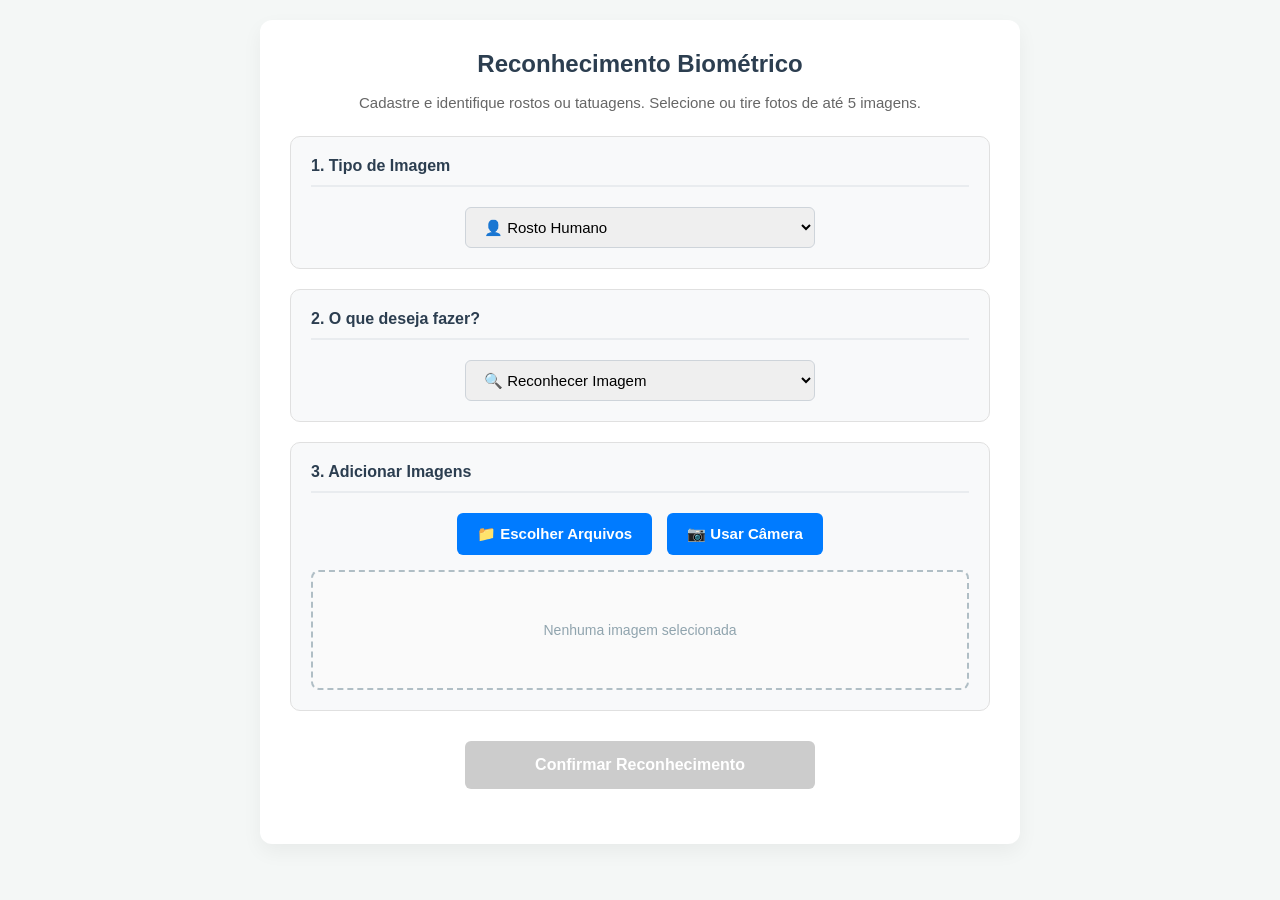
==== commit e1781583: "Update index.html" ====
--- a/index.html
+++ b/index.html
@@ -5,7 +5,7 @@
     <meta name="viewport" content="width=device-width, initial-scale=1.0">
     <title>Sistema Biométrico Multimodal</title>
     <link rel="stylesheet" href="https://cdnjs.cloudflare.com/ajax/libs/cropperjs/1.6.2/cropper.min.css">
-    <link rel="stylesheet" href="style.css">
+    <link rel="stylesheet" href="css/style.css">
 </head>
 <body>
     <div class="main-container">
@@ -108,6 +108,6 @@
     </div>
 
     <script src="https://cdnjs.cloudflare.com/ajax/libs/cropperjs/1.6.2/cropper.min.js"></script>
-    <script src="script.js"></script>
+    <script src="js/script.js"></script>
 </body>
 </html>
--- a/css/style.css
+++ b/css/style.css
@@ -0,0 +1,325 @@
+:root {
+    --bg-color: #f4f7f6;
+    --card-bg: #ffffff;
+    --primary-color: #007BFF;
+    --primary-hover: #0056b3;
+    --success-color: #28a745;
+    --success-hover: #218838;
+    --info-color: #17a2b8;
+    --info-hover: #138496;
+    --text-color: #333333;
+    --border-color: #e0e0e0;
+}
+
+body {
+    font-family: 'Segoe UI', Tahoma, Geneva, Verdana, sans-serif;
+    background-color: var(--bg-color);
+    color: var(--text-color);
+    margin: 0;
+    padding: 20px;
+    display: flex;
+    justify-content: center;
+}
+
+.main-container {
+    background-color: var(--card-bg);
+    max-width: 700px;
+    width: 100%;
+    padding: 30px;
+    border-radius: 12px;
+    box-shadow: 0 8px 20px rgba(0,0,0,0.05);
+    text-align: center;
+}
+
+h1 {
+    margin-top: 0;
+    color: #2c3e50;
+    font-size: 24px;
+}
+
+.subtitle {
+    color: #666;
+    margin-bottom: 25px;
+    font-size: 15px;
+}
+
+.passo-container {
+    margin-bottom: 20px;
+    background-color: #f8f9fa;
+    padding: 20px;
+    border-radius: 10px;
+    border: 1px solid var(--border-color);
+    display: flex;
+    flex-direction: column;
+    align-items: center;
+    gap: 15px;
+}
+
+.passo-titulo {
+    font-weight: bold;
+    color: #2c3e50;
+    margin: 0;
+    font-size: 16px;
+    width: 100%;
+    text-align: left;
+    border-bottom: 2px solid #e9ecef;
+    padding-bottom: 10px;
+    margin-bottom: 5px;
+}
+
+select {
+    padding: 10px 14px;
+    font-size: 15px;
+    border-radius: 6px;
+    border: 1px solid #ced4da;
+    outline: none;
+    cursor: pointer;
+    width: 100%;
+    max-width: 350px;
+}
+
+#inputIdentificador {
+    padding: 12px 14px;
+    font-size: 15px;
+    border: 1px solid #ced4da;
+    border-radius: 6px;
+    width: 100%;
+    box-sizing: border-box;
+    max-width: 350px;
+    outline: none;
+    transition: border-color 0.2s;
+}
+
+#inputIdentificador:focus {
+    border-color: var(--primary-color);
+    box-shadow: 0 0 0 3px rgba(0, 123, 255, 0.1);
+}
+
+.botoes-container {
+    display: flex;
+    justify-content: center;
+    gap: 15px;
+    width: 100%;
+    flex-wrap: wrap;
+}
+
+#previewContainer {
+    width: 100%;
+    min-height: 120px;
+    display: flex;
+    flex-wrap: wrap; 
+    justify-content: center;
+    align-items: center;
+    gap: 15px; 
+    border: 2px dashed #b0bec5;
+    border-radius: 8px;
+    padding: 20px;
+    background-color: #fafafa;
+    box-sizing: border-box;
+    transition: all 0.3s ease;
+}
+
+#textoPreview {
+    color: #90a4ae;
+    font-size: 14px;
+}
+
+.preview-wrapper {
+    position: relative;
+    display: inline-block;
+}
+
+.preview-img {
+    width: 100px;
+    height: 100px;
+    object-fit: cover;
+    border-radius: 8px;
+    box-shadow: 0 4px 8px rgba(0,0,0,0.1);
+    background-image: linear-gradient(45deg, #ccc 25%, transparent 25%), 
+                      linear-gradient(135deg, #ccc 25%, transparent 25%),
+                      linear-gradient(45deg, transparent 75%, #ccc 75%),
+                      linear-gradient(135deg, transparent 75%, #ccc 75%);
+    background-size: 10px 10px;
+    background-position: 0 0, 5px 0, 5px -5px, 0px 5px;
+    background-color: white;
+    border: 2px solid #ddd;
+}
+
+.btn-remover {
+    position: absolute;
+    top: -10px;
+    right: -10px;
+    background-color: #e74c3c;
+    color: white;
+    border: none;
+    border-radius: 50%;
+    width: 26px;
+    height: 26px;
+    cursor: pointer;
+    font-weight: bold;
+    font-size: 12px;
+    display: flex;
+    align-items: center;
+    justify-content: center;
+    box-shadow: 0 2px 5px rgba(0,0,0,0.2);
+    transition: transform 0.2s;
+}
+
+.btn-remover:hover {
+    transform: scale(1.1);
+    background-color: #c0392b;
+}
+
+button {
+    padding: 12px 20px;
+    font-size: 15px;
+    font-weight: 600;
+    cursor: pointer;
+    border: none;
+    border-radius: 6px;
+    transition: background-color 0.3s, transform 0.1s;
+}
+
+button:active {
+    transform: translateY(1px);
+}
+
+button:disabled {
+    background-color: #cccccc !important;
+    cursor: not-allowed;
+    transform: none;
+    box-shadow: none;
+}
+
+.btn-estilizado, .btn-primario { background-color: var(--primary-color); color: white; }
+.btn-estilizado:hover, .btn-primario:hover { background-color: var(--primary-hover); }
+.btn-secundario { background-color: #95a5a6; color: white; }
+.btn-secundario:hover { background-color: #7f8c8d; }
+
+.btn-confirmar {
+    width: 100%;
+    max-width: 350px;
+    padding: 15px;
+    font-size: 16px;
+    margin-top: 10px;
+    background-color: var(--success-color);
+    color: white;
+}
+
+.btn-confirmar:hover:not(:disabled) {
+    background-color: var(--success-hover);
+}
+
+.card-hidden { display: none !important; }
+
+#cameraContainer {
+    width: 100%;
+    border: 1px solid var(--border-color);
+    padding: 15px;
+    border-radius: 10px;
+    background-color: #fff;
+    box-sizing: border-box;
+    box-shadow: 0 4px 12px rgba(0,0,0,0.05);
+}
+
+#videoElement {
+    width: 100%;
+    max-width: 450px;
+    border-radius: 8px;
+    background-color: #000;
+}
+
+.camera-actions {
+    margin-top: 15px;
+    display: flex;
+    gap: 10px;
+    justify-content: center;
+}
+
+#resultado {
+    margin-top: 25px;
+    text-align: left; 
+    display: flex;
+    flex-direction: column;
+    gap: 12px;
+}
+
+.loading-text {
+    text-align: center;
+    color: var(--primary-color);
+    font-weight: bold;
+    animation: pulse 1.5s infinite;
+}
+
+@keyframes pulse {
+    0% { opacity: 0.6; }
+    50% { opacity: 1; }
+    100% { opacity: 0.6; }
+}
+
+.resultado-item {
+    padding: 16px;
+    border-radius: 8px;
+    border: 1px solid var(--border-color);
+    background-color: #fff;
+    box-shadow: 0 2px 4px rgba(0,0,0,0.02);
+    font-size: 14px;
+    line-height: 1.5;
+}
+
+.resultado-header { font-weight: bold; font-size: 15px; margin-bottom: 8px; padding-bottom: 8px; border-bottom: 1px solid rgba(0,0,0,0.05); }
+.highlight-text { background-color: #e9ecef; padding: 2px 6px; border-radius: 4px; font-family: monospace; font-weight: bold; color: #2c3e50; }
+.sucesso { background-color: #f2fdf4; border-left: 6px solid var(--success-color); }
+.sucesso .resultado-header { color: var(--success-color); }
+.falha { background-color: #fffcf2; border-left: 6px solid #ffc107; }
+.falha .resultado-header { color: #d39e00; }
+.erro { background-color: #fff5f5; border-left: 6px solid #e74c3c; }
+.erro .resultado-header { color: #c0392b; }
+
+/* Estilos dos Modais (Recorte e Remoção Manual) */
+.modal-overlay {
+    display: none;
+    position: fixed;
+    top: 0; left: 0; width: 100%; height: 100%;
+    background-color: rgba(0, 0, 0, 0.85);
+    z-index: 2000;
+    justify-content: center; align-items: center;
+    padding: 15px; box-sizing: border-box;
+}
+
+.modal-content {
+    background-color: #fff;
+    padding: 20px; border-radius: 12px;
+    max-width: 550px; width: 100%;
+    display: flex; flex-direction: column; gap: 15px;
+    box-shadow: 0 10px 30px rgba(0,0,0,0.3);
+}
+
+.modal-header { font-size: 18px; font-weight: bold; color: #2c3e50; margin: 0; text-align: left; }
+
+.area-wrapper {
+    width: 100%; height: 320px;
+    background-color: #f0f0f0; overflow: hidden; border-radius: 6px;
+    display: flex; justify-content: center; align-items: center;
+}
+.area-wrapper img { max-width: 100%; display: block; }
+
+/* Específico para a tela de remoção de fundo */
+.fundo-wrapper {
+    background-image: linear-gradient(45deg, #ccc 25%, transparent 25%), linear-gradient(135deg, #ccc 25%, transparent 25%), linear-gradient(45deg, transparent 75%, #ccc 75%), linear-gradient(135deg, transparent 75%, #ccc 75%);
+    background-size: 10px 10px;
+    background-position: 0 0, 5px 0, 5px -5px, 0px 5px;
+    background-color: white;
+    overflow: auto;
+}
+
+.fundo-controles {
+    background-color: #f8f9fa; padding: 15px;
+    border-radius: 8px; border: 1px solid var(--border-color);
+}
+
+.fundo-controles input[type="range"] {
+    width: 100%; cursor: pointer; margin-top: 10px;
+}
+
+.modal-actions { display: flex; gap: 12px; justify-content: flex-end; margin-top: 5px; }
